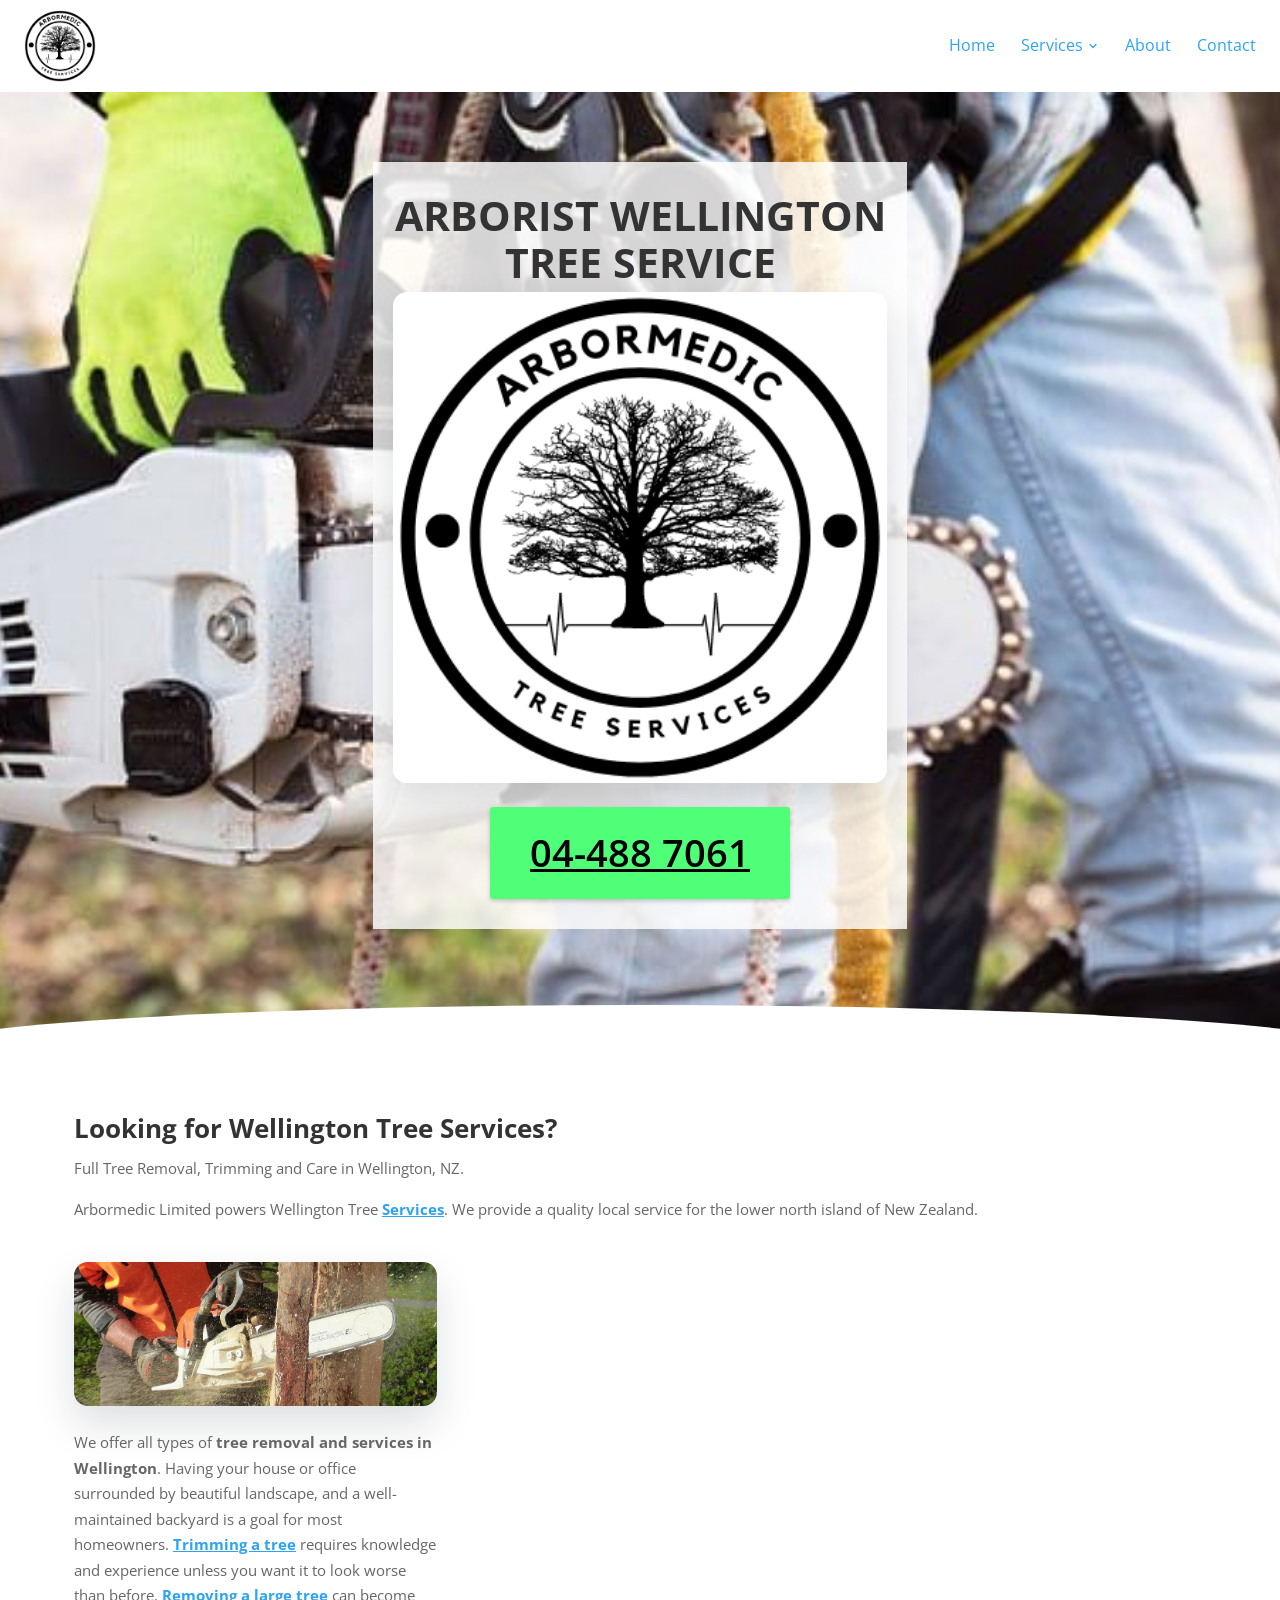
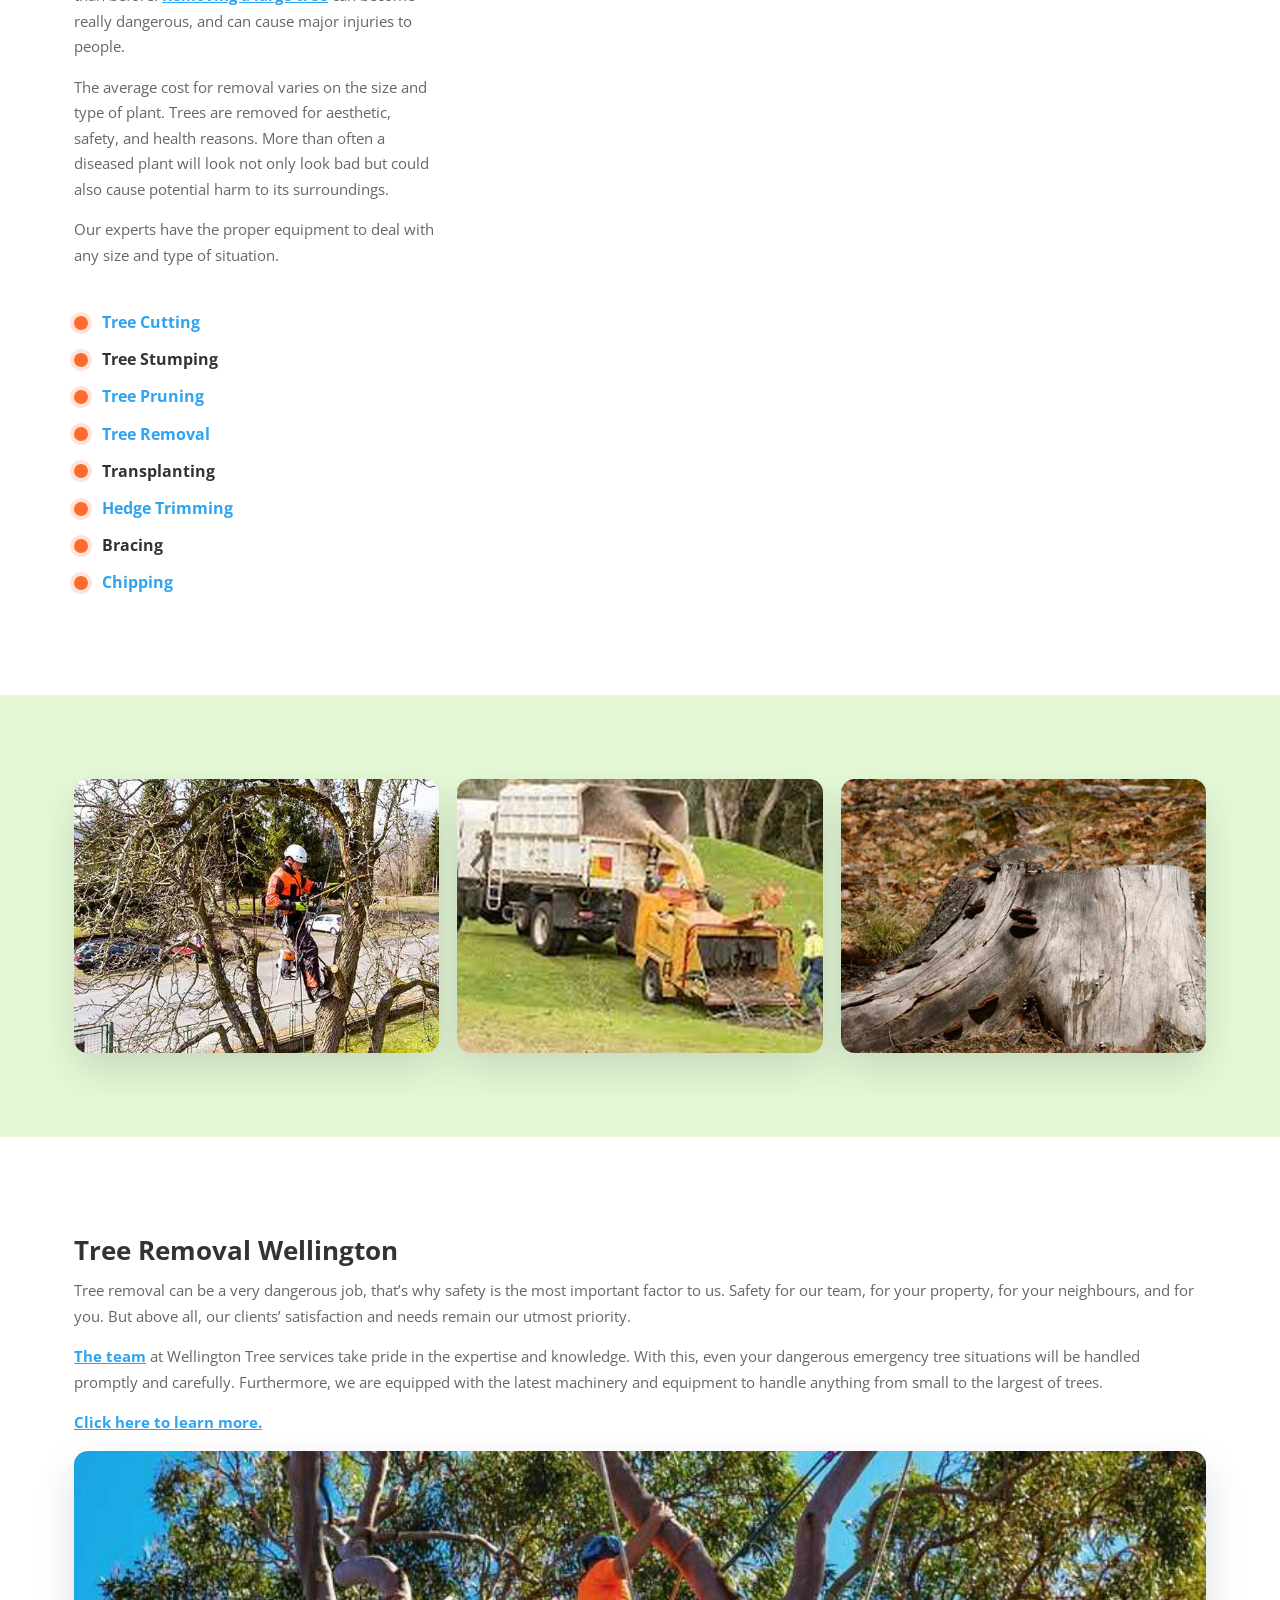
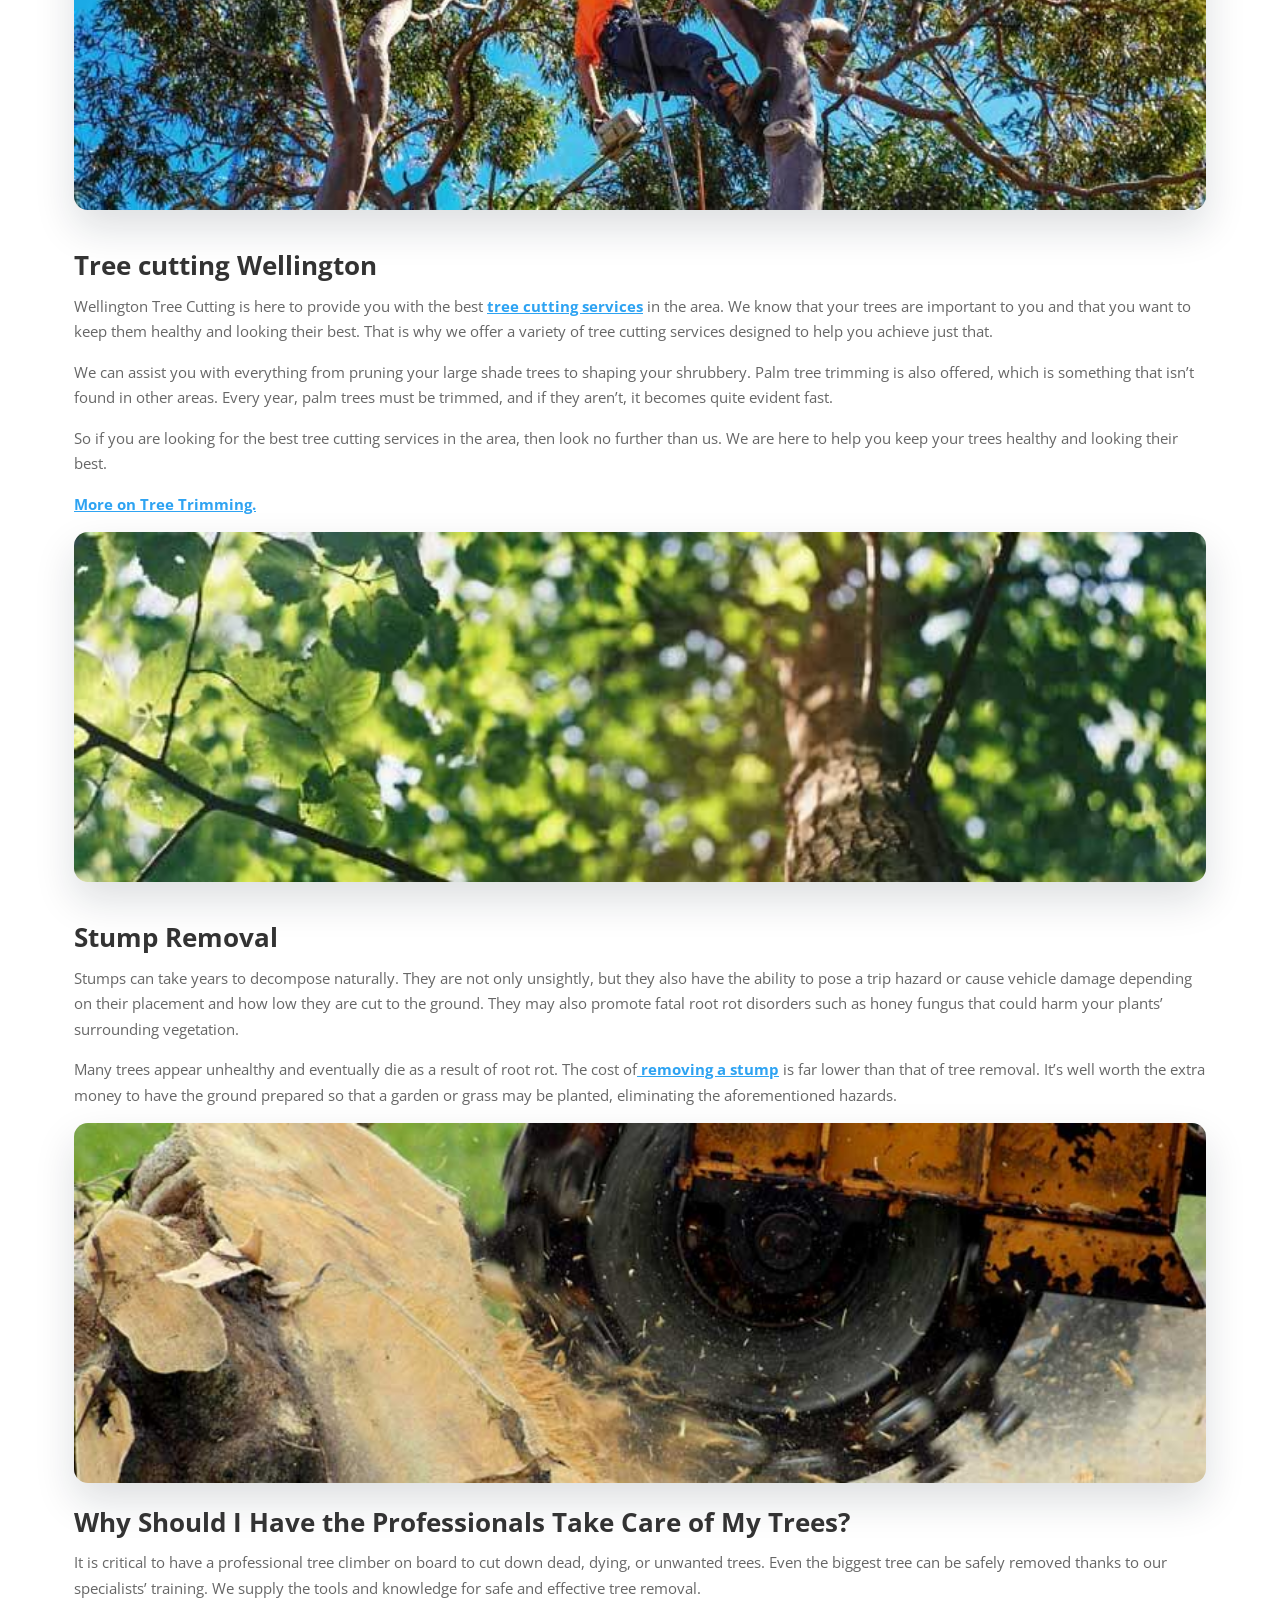
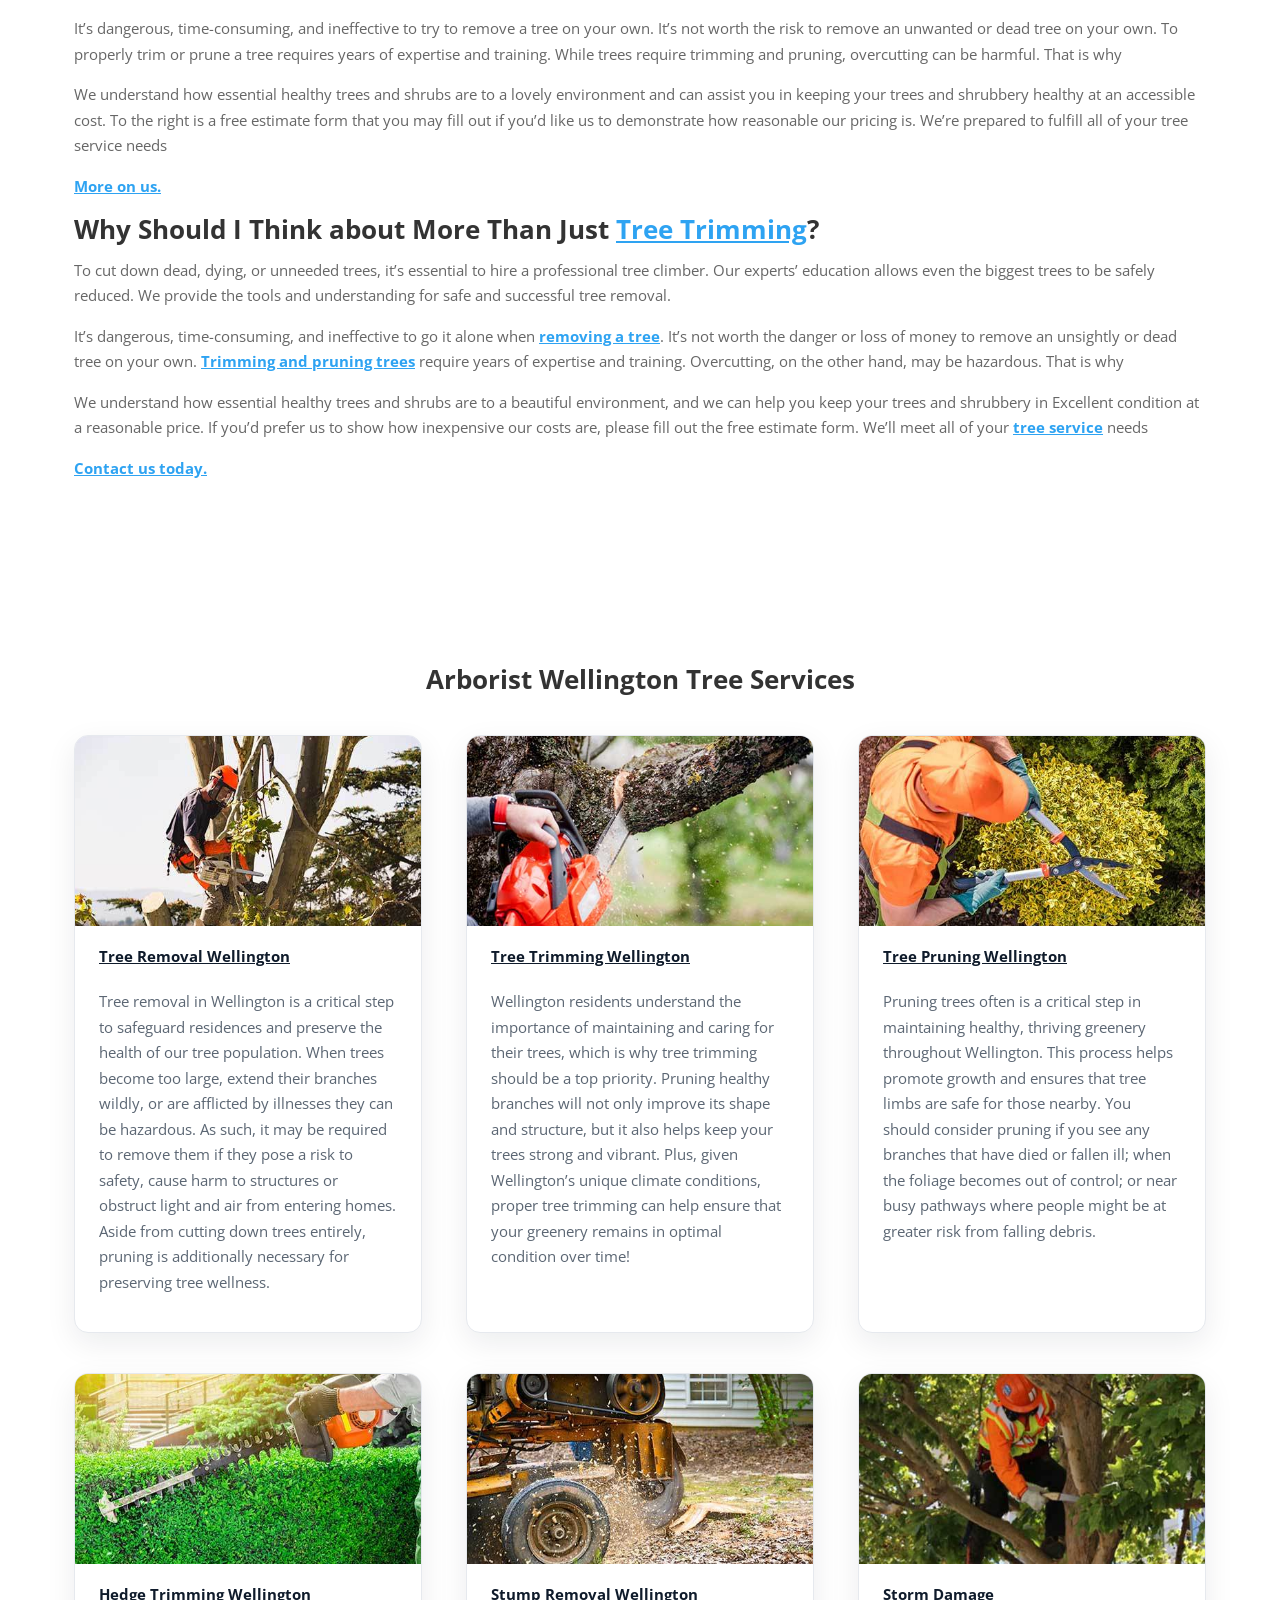
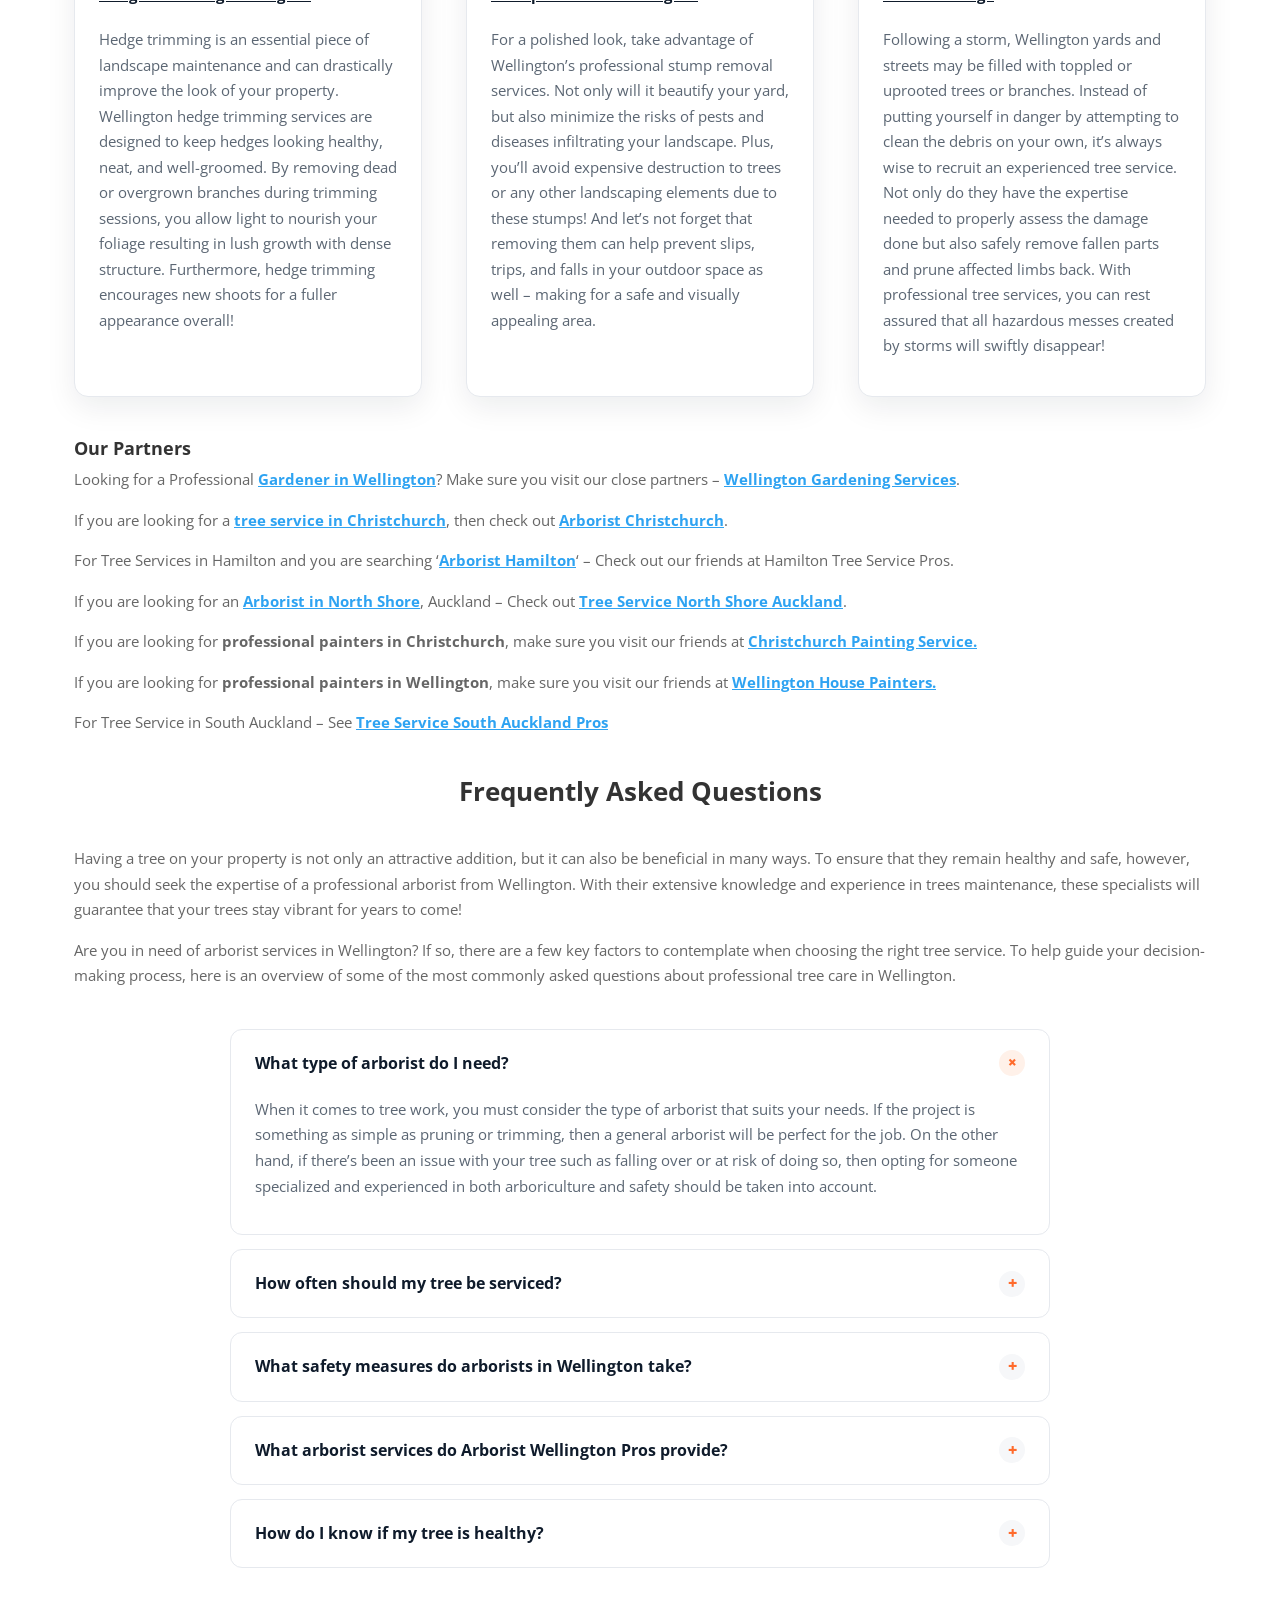
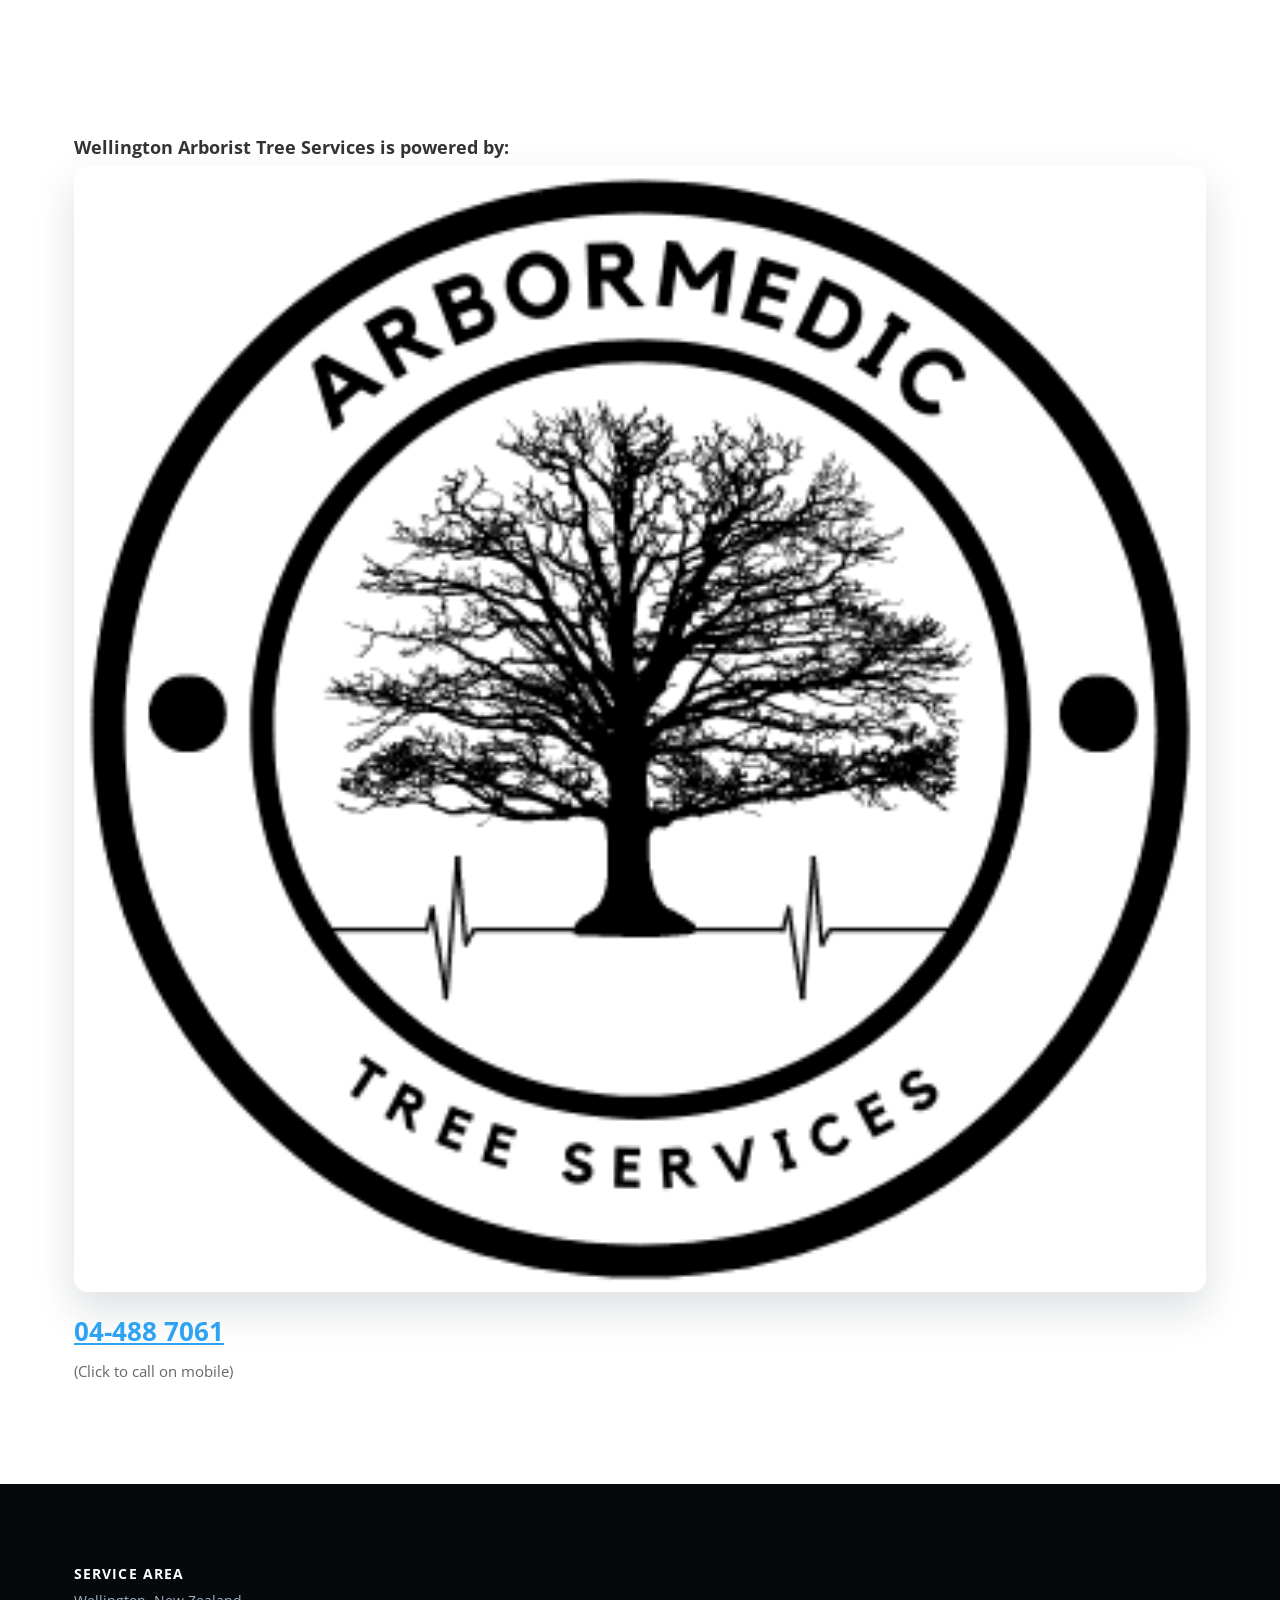
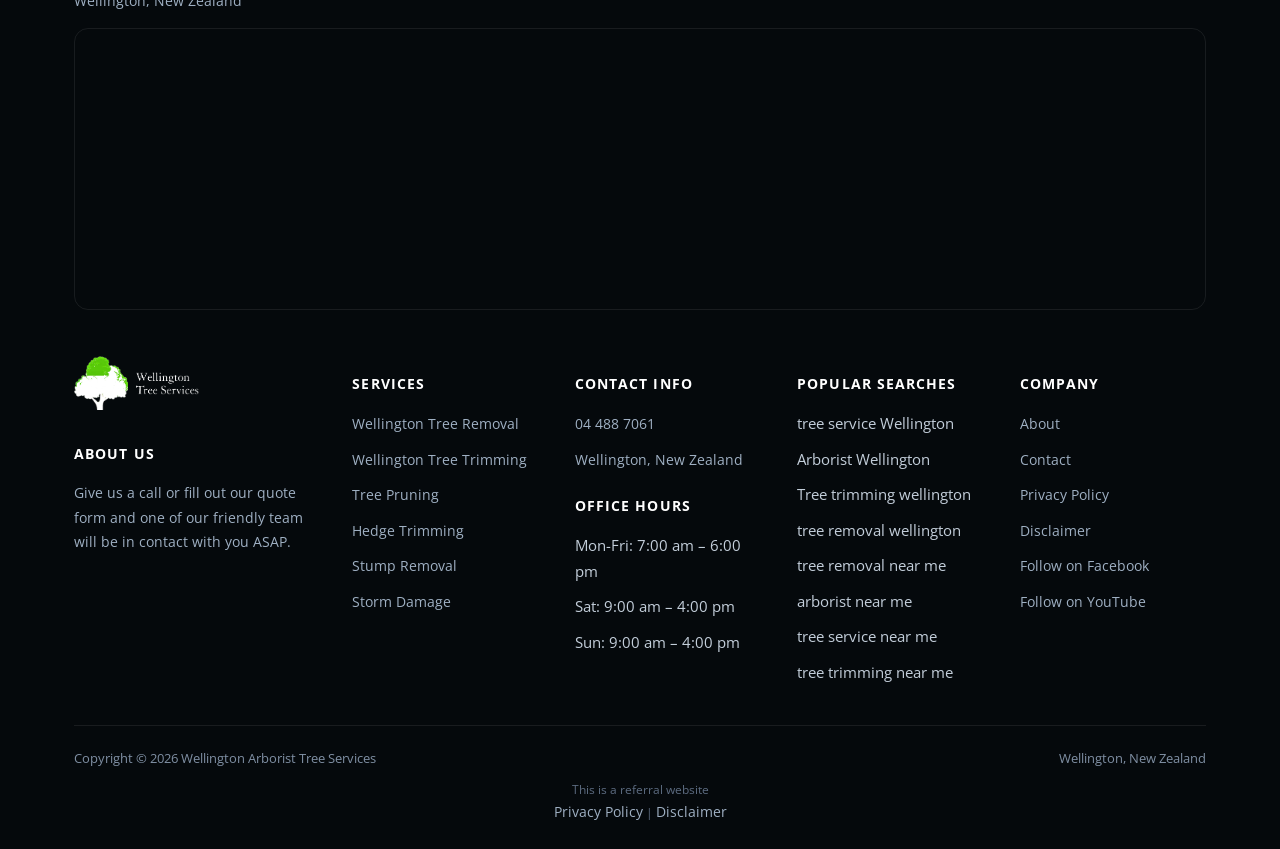
==== index.html @ 630e4a47 "Rebuild Wellington Tree Services as fast static site Co-Authored-By: Claude Sonnet 5.5 <noreply@anth" ====
<!doctype html>
<html lang="en-NZ">
<head>
<!-- Google Tag Manager -->
<script>(function(w,d,s,l,i){w[l]=w[l]||[];w[l].push({'gtm.start':new Date().getTime(),event:'gtm.js'});var f=d.getElementsByTagName(s)[0],j=d.createElement(s),dl=l!='dataLayer'?'&l='+l:'';j.async=true;j.src='https://www.googletagmanager.com/gtm.js?id='+i+dl;f.parentNode.insertBefore(j,f);})(window,document,'script','dataLayer','GTM-WJN5B37');</script>
<!-- End Google Tag Manager -->
<!-- Google tag (gtag.js) -->
<script async src="https://www.googletagmanager.com/gtag/js?id=UA-142690080-2"></script>
<script>
  window.dataLayer = window.dataLayer || [];
  function gtag(){dataLayer.push(arguments);}
  gtag('js', new Date());
  gtag('config', 'UA-142690080-2');
  gtag('config', 'AW-10906846453');
  gtag('config', 'G-DLY525TJSF');
  gtag('config', 'AW-10950376653');
</script>
<meta charset="UTF-8">
<meta name="viewport" content="width=device-width, initial-scale=1.0">
<link rel="icon" href="/favicon-32.png" sizes="32x32" type="image/png">
<link rel="icon" href="/favicon-192.png" sizes="192x192" type="image/png">
<link rel="apple-touch-icon" href="/apple-touch-icon.png">
<title>Wellington Tree services - Local Arborists in the Wellington Region</title>
<meta name="description" content="Wellington tree services are quality local Arborists that services include. Tree Cutting, Tree Removals, Hedge Trimming, Stump Removal">
<meta name="robots" content="index, follow, max-image-preview:large, max-snippet:-1, max-video-preview:-1">
<link rel="canonical" href="https://wellingtontreeservice.co.nz/">
<meta property="og:locale" content="en_US">
<meta property="og:type" content="website">
<meta property="og:title" content="Wellington Tree services - Local Arborists in the Wellington Region">
<meta property="og:description" content="Wellington tree services are quality local Arborists that services include. Tree Cutting, Tree Removals, Hedge Trimming, Stump Removal">
<meta property="og:url" content="https://wellingtontreeservice.co.nz/">
<meta property="og:site_name" content="Wellington Tree Services">
<meta name="twitter:card" content="summary_large_image">
<script type="application/ld+json">{"@context": "https://schema.org", "@graph": [{"@type": "WebPage", "@id": "https://wellingtontreeservice.co.nz/", "url": "https://wellingtontreeservice.co.nz/", "name": "Wellington Tree services - Local Arborists in the Wellington Region", "isPartOf": {"@id": "https://wellingtontreeservice.co.nz/#website"}, "about": {"@id": "https://wellingtontreeservice.co.nz/#organization"}, "datePublished": "2022-07-03T21:10:39+00:00", "dateModified": "2026-09-22T04:14:31+00:00", "description": "Wellington tree services are quality local Arborists that services include. Tree Cutting, Tree Removals, Hedge Trimming, Stump Removal", "breadcrumb": {"@id": "https://wellingtontreeservice.co.nz/#breadcrumb"}, "inLanguage": "en-US", "potentialAction": [{"@type": "ReadAction", "target": ["https://wellingtontreeservice.co.nz/"]}]}, {"@type": "BreadcrumbList", "@id": "https://wellingtontreeservice.co.nz/#breadcrumb", "itemListElement": [{"@type": "ListItem", "position": 1, "name": "Home"}]}, {"@type": "WebSite", "@id": "https://wellingtontreeservice.co.nz/#website", "url": "https://wellingtontreeservice.co.nz/", "name": "Wellington Tree Services", "description": "Arborists Wellington NZ - Expert Tree services in Wellington", "publisher": {"@id": "https://wellingtontreeservice.co.nz/#organization"}, "inLanguage": "en-US"}, {"@type": "Organization", "@id": "https://wellingtontreeservice.co.nz/#organization", "name": "Wellington Tree Service", "url": "https://wellingtontreeservice.co.nz/", "logo": {"@type": "ImageObject", "inLanguage": "en-US", "@id": "https://wellingtontreeservice.co.nz/#/schema/logo/image/", "url": "https://wellingtontreeservice.co.nz/images/Logo-long.png", "contentUrl": "https://wellingtontreeservice.co.nz/images/Logo-long.png", "width": 730, "height": 299, "caption": "Wellington Tree Service"}, "image": {"@id": "https://wellingtontreeservice.co.nz/#/schema/logo/image/"}}]}</script>
<script type="application/ld+json">{"@context": "https://schema.org", "@type": "LocalBusiness", "name": "Arborist Wellington Tree Services", "image": "https://wellingtontreeservice.co.nz/images/Logo-long.png.webp", "@id": "", "url": "https://wellingtontreeservice.co.nz/", "telephone": "04-488 7061", "address": {"@type": "PostalAddress", "streetAddress": "", "addressLocality": "Wellington", "postalCode": "", "addressCountry": "NZ"}, "openingHoursSpecification": {"@type": "OpeningHoursSpecification", "dayOfWeek": ["Monday", "Tuesday", "Wednesday", "Thursday", "Friday", "Saturday", "Sunday"], "opens": "00:00", "closes": "23:59"}}</script>
<script type="application/ld+json">{"@context": "https://schema.org", "@type": "FAQPage", "mainEntity": [{"@type": "Question", "name": "What type of arborist do I need?", "acceptedAnswer": {"@type": "Answer", "text": "When it comes to tree work, you must consider the type of arborist that suits your needs. If the project is something as simple as pruning or trimming, then a general arborist will be perfect for the job. On the other hand, if there’s been an issue with your tree such as falling over or at risk of doing so, then opting for someone specialized and experienced in both arboriculture and safety should be taken into account."}}, {"@type": "Question", "name": "How often should my tree be serviced?", "acceptedAnswer": {"@type": "Answer", "text": "The frequency of tree trimming or pruning can vary depending on the type and size of your tree. As a general rule, arborists suggest tending to trees every 2-3 years for maintenance purposes, and more often if there are signs that it is diseased or may be in danger of falling."}}, {"@type": "Question", "name": "What safety measures do arborists in Wellington take?", "acceptedAnswer": {"@type": "Answer", "text": "At Arborist Wellington Pros, the safety of our clients and arborists is always a priority. We exclusively use cutting-edge safety equipment such as harnesses and helmets when undertaking any sort of tree service to make sure that everyone stays safe during each job. Additionally, all personnel are required to rigidly abide by our strict set of safety standards for every project."}}, {"@type": "Question", "name": "What arborist services do Arborist Wellington Pros provide?", "acceptedAnswer": {"@type": "Answer", "text": "For all your arborist needs, look no further! Our experienced team of professionals can provide you with a range of services from pruning and trimming to lopping and stump removal. We also offer tree felling, arboricultural safety inspections, as well as comprehensive reports for any project. Get in touch today to discover how we can help make your property perfect!"}}, {"@type": "Question", "name": "How do I know if my tree is healthy?", "acceptedAnswer": {"@type": "Answer", "text": "To ensure that your trees remain vibrant and healthy, it is essential to inspect them regularly. To distinguish a healthy tree from an unhealthy one, look for strong even branching with full foliage and no discoloration of the leaves. If you are uncertain about their condition, set up a consultation with an arborist who can properly evaluate them."}}]}</script>
<link rel="preconnect" href="https://fonts.googleapis.com">
<link rel="preconnect" href="https://fonts.gstatic.com" crossorigin>
<link rel="preload" as="style" href="https://fonts.googleapis.com/css2?family=Open+Sans:wght@400;600;700;800&display=swap" onload="this.onload=null;this.rel='stylesheet'">
<noscript><link rel="stylesheet" href="https://fonts.googleapis.com/css2?family=Open+Sans:wght@400;600;700;800&display=swap"></noscript>
<link rel="stylesheet" href="/css/style.css">
</head>
<body class="">
<noscript><iframe src="https://www.googletagmanager.com/ns.html?id=GTM-WJN5B37" height="0" width="0" style="display:none;visibility:hidden"></iframe></noscript>
<header class="classic">
  <div class="c-head wrap">
    <a href="/" class="brand"><img src="/images/cropped-Original-size-Green-and-Beige-Pine-Clean-and-Modern-Real-Estate-Logo-1.png" alt="Wellington Tree Services" width="348" height="346"></a>
    <nav class="links"><a href="/">Home</a><div class="nav-item"><a href="/services/">Services <svg viewBox="0 0 24 24" fill="none" stroke-width="2.4" stroke-linecap="round" stroke-linejoin="round"><path d="m6 9 6 6 6-6"/></svg></a><div class="nav-dropdown"><a href="/wellington-tree-removal/">Wellington Tree Removal</a><a href="/wellington-tree-trimming/">Wellington Tree Trimming</a><a href="/tree-pruning-wellington/">Tree Pruning</a><a href="/hedge-trimming-wellington/">Hedge Trimming</a><a href="/stump-removal-wellington/">Stump Removal</a><a href="/storm-damage/">Storm Damage</a></div></div><a href="/about/">About</a><a href="/contact/">Contact</a></nav>
    <button type="button" class="hamburger-btn" id="hamburgerBtn" aria-label="Open menu" aria-expanded="false"><svg viewBox="0 0 24 24" fill="none" stroke="#fff" stroke-width="2.4" stroke-linecap="round" stroke-linejoin="round"><path d="M4 7h16M4 12h16M4 17h16"/></svg></button>
  </div>
  <div class="mobile-menu" id="mobileMenu"><a href="/">Home</a><a href="/services/">Services</a><div class="mobile-submenu"><a href="/wellington-tree-removal/">Wellington Tree Removal</a><a href="/wellington-tree-trimming/">Wellington Tree Trimming</a><a href="/tree-pruning-wellington/">Tree Pruning</a><a href="/hedge-trimming-wellington/">Hedge Trimming</a><a href="/stump-removal-wellington/">Stump Removal</a><a href="/storm-damage/">Storm Damage</a></div><a href="/about/">About</a><a href="/contact/">Contact</a><a href="tel:044887061" class="mobile-menu-phone">Call 04 488 7061</a></div>
</header>
<main>
<section class="hero-c" id="top"><div class="hero-c-box"><div class="row"><div class="text"><h1>ARBORIST WELLINGTON TREE SERVICE</h1></div><div class="figure"><img src="/images/cropped-Original-size-Green-and-Beige-Pine-Clean-and-Modern-Real-Estate-Logo-1.png" alt="wellington tree services" width="348" height="346" loading="lazy" decoding="async"></div><p class="btn-wrap"><a class="btn btn-primary" href="tel:044887061">04-488 7061</a></p></div></div></section>
<section class=""><div class="wrap"><div class="row"><div class="text">

<h2>Looking for Wellington Tree Services?</h2>
<p>Full Tree Removal, Trimming and Care in Wellington, NZ.</p>
<p>Arbormedic Limited powers Wellington Tree <a href="/services/">Services</a>. We provide a quality local service for the lower north island of New Zealand.</p>

</div></div><div class="row cols cols-2 formrow"><div class="col"><div class="figure"><img src="/images/Baner-image-2.jpg" alt="wellington tree cutting down service in nz" width="929" height="369" loading="lazy" decoding="async"></div><div class="text"><p>We offer all types of<strong> tree removal and services in Wellington</strong>. ​Having your house or office surrounded by beautiful landscape, and a well-maintained backyard is a goal for most homeowners. <a href="/wellington-tree-trimming/"><strong>Trimming a tree</strong></a> requires knowledge and experience unless you want it to look worse than before. <a href="/wellington-tree-removal/">Removing a large tree</a> can become really dangerous, and can cause major injuries to people.</p>
<p>The average cost for removal varies on the size and type of plant. Trees are removed for aesthetic, safety, and health reasons. More than often a diseased plant will look not only look bad but could also cause potential harm to its surroundings.</p>
<p>Our experts have the proper equipment to deal with any size and type of situation.<br>​</p>
<ul>
<li>
<h4><a href="/wellington-tree-trimming/"><strong>Tree Cutting</strong></a></h4>
</li>
<li>
<h4><strong>Tree Stumping</strong></h4>
</li>
<li>
<h4><a href="/wellington-tree-trimming/"><strong>Tree Pruning</strong></a></h4>
</li>
<li>
<h4><a href="/wellington-tree-removal/"><strong>Tree Removal</strong></a></h4>
</li>
<li>
<h4><strong>Transplanting</strong></h4>
</li>
<li>
<h4><a href="/wellington-tree-trimming/"><strong>Hedge Trimming</strong></a></h4>
</li>
<li>
<h4><strong>Bracing</strong></h4>
</li>
<li>
<h4><a href="/services/"><strong>Chipping</strong></a></h4>
</li>
</ul></div></div><div class="col"><div class="form-card"><iframe src="https://api.leadconnectorhq.com/widget/form/fiIN54crtWsQgcJjGh32" style="width:100%;height:100%;min-height:837px;border:none;border-radius:14px" id="inline-fiIN54crtWsQgcJjGh32" data-layout="{'id':'INLINE'}" data-trigger-type="alwaysShow" data-trigger-value="" data-activation-type="alwaysActivated" data-activation-value="" data-deactivation-type="neverDeactivate" data-deactivation-value="" data-form-name="Tree service Enquiry" data-height="837" data-layout-iframe-id="inline-fiIN54crtWsQgcJjGh32" data-form-id="fiIN54crtWsQgcJjGh32" data-cookie-consent="true" data-cookie-consent-provider="auto" title="Tree service Enquiry"></iframe></div></div></div></div></section>
<section class="sec-cream"><div class="wrap"><div class="row gallery-grid"><div class="figure"><img src="/images/tree-2.jpg" alt="wellington tree services nz home page image man holding chainsaw" width="692" height="384" loading="lazy" decoding="async"></div><div class="figure"><img src="/images/tree-4.jpg" alt="wellington tree services home page - services tree cutting wellington" width="692" height="384" loading="lazy" decoding="async"></div><div class="figure"><img src="/images/tree-5.jpg" alt="wellington tree services home page - stump grinding and tree felling" width="692" height="384" loading="lazy" decoding="async"></div></div></div></section>
<section class=""><div class="wrap"><div class="row"><div class="text"><h2></h2>
<h2>Tree Removal Wellington</h2>
<p>Tree removal can be a very dangerous job, that’s why safety is the most important factor to us. Safety for our team, for your property, for your neighbours, and for you. But above all, our clients’ satisfaction and needs remain our utmost priority.</p>
<p><a href="/about/">The team</a> at Wellington Tree services take pride in the expertise and knowledge. With this, even your dangerous emergency tree situations will be handled promptly and carefully. Furthermore, we are equipped with the latest machinery and equipment to handle anything from small to the largest of trees.</p>
<p><a href="/wellington-tree-removal/">Click here to learn more.</a></p>
</div><div class="figure"><img src="/images/tree-strip2.jpg" alt="arborist up tree in wellington trimming and pruning" width="800" height="254" loading="lazy" decoding="async"></div></div><div class="row"><div class="text"><h2>Tree cutting Wellington</h2>
<p>Wellington Tree Cutting is here to provide you with the best <a href="/services/">tree cutting services</a> in the area. We know that your trees are important to you and that you want to keep them healthy and looking their best. That is why we offer a variety of tree cutting services designed to help you achieve just that.</p>
<p>We can assist you with everything from pruning your large shade trees to shaping your shrubbery. Palm tree trimming is also offered, which is something that isn’t found in other areas. Every year, palm trees must be trimmed, and if they aren’t, it becomes quite evident fast.</p>
<p>So if you are looking for the best tree cutting services in the area, then look no further than us. We are here to help you keep your trees healthy and looking their best.</p>
<p><a href="/wellington-tree-trimming/">More on Tree Trimming.</a></p>
</div><div class="figure"><img src="/images/Baner-image-3.jpg" alt="nice tree that&#x27;s been felled by our professional arborists" width="650" height="201" loading="lazy" decoding="async"></div></div><div class="row"><div class="text"><h2>Stump Removal</h2>
<p>Stumps can take years to decompose naturally. They are not only unsightly, but they also have the ability to pose a trip hazard or cause vehicle damage depending on their placement and how low they are cut to the ground. They may also promote fatal root rot disorders such as honey fungus that could harm your plants’ surrounding vegetation.</p>
<p>Many trees appear unhealthy and eventually die as a result of root rot. The cost of<a href="/services/"> removing a stump</a> is far lower than that of tree removal. It’s well worth the extra money to have the ground prepared so that a garden or grass may be planted, eliminating the aforementioned hazards.</p></div><div class="figure"><img src="/images/tree-strip1.jpg" alt="stump grinding wellington new zealand" width="800" height="254" loading="lazy" decoding="async"></div><div class="text"><h2></h2>
<h2>Why Should I Have the Professionals Take Care of My Trees?</h2>
<p>It is critical to have a professional tree climber on board to cut down dead, dying, or unwanted trees. Even the biggest tree can be safely removed thanks to our specialists’ training. We supply the tools and knowledge for safe and effective tree removal.</p>
<p>It’s dangerous, time-consuming, and ineffective to try to remove a tree on your own. It’s not worth the risk to remove an unwanted or dead tree on your own. To properly trim or prune a tree requires years of expertise and training. While trees require trimming and pruning, overcutting can be harmful. That is why</p>
<p>We understand how essential healthy trees and shrubs are to a lovely environment and can assist you in keeping your trees and shrubbery healthy at an accessible cost. To the right is a free estimate form that you may fill out if you’d like us to demonstrate how reasonable our pricing is. We’re prepared to fulfill all of your tree service needs</p>
<p><a href="/about/">More on us.</a></p>
</div><div class="text"><h2>Why Should I Think about More Than Just <a href="/wellington-tree-trimming/">Tree Trimming</a>?</h2>
<p>To cut down dead, dying, or unneeded trees, it’s essential to hire a professional tree climber. Our experts’ education allows even the biggest trees to be safely reduced. We provide the tools and understanding for safe and successful tree removal.</p>
<p>It’s dangerous, time-consuming, and ineffective to go it alone when <a href="/wellington-tree-removal/"><strong>removing a tree</strong></a>. It’s not worth the danger or loss of money to remove an unsightly or dead tree on your own. <a href="/services/">Trimming and pruning trees</a> require years of expertise and training. Overcutting, on the other hand, may be hazardous. That is why</p>
<p>We understand how essential healthy trees and shrubs are to a beautiful environment, and we can help you keep your trees and shrubbery in Excellent condition at a reasonable price. If you’d prefer us to show how inexpensive our costs are, please fill out the free estimate form. We’ll meet all of your <a href="/services/">tree service</a> needs</p>
<p><a href="/contact/">Contact us today.</a></p></div></div></div></section>
<section class=""><div class="wrap"><div class="row"><div class="text"><h2>Arborist Wellington Tree Services</h2></div></div><div class="row cols cols-3"><div class="col"><div class="blurb"><div class="figure"><img src="/images/Tree-Removal-Christchurch.jpg" alt="Tree removal Wellington" width="502" height="285" loading="lazy" decoding="async"></div><h4><a href="/wellington-tree-removal/">Tree Removal Wellington</a></h4><p>Tree removal in Wellington is a critical step to safeguard residences and preserve the health of our tree population. When trees become too large, extend their branches wildly, or are afflicted by illnesses they can be hazardous. As such, it may be required to remove them if they pose a risk to safety, cause harm to structures or obstruct light and air from entering homes. Aside from cutting down trees entirely, pruning is additionally necessary for preserving tree wellness.</p></div></div><div class="col"><div class="blurb"><div class="figure"><img src="/images/tree-trimming-christchurch-christchuch-trees.jpg" alt="tree trimming Wellington image of man chainsaw" width="502" height="285" loading="lazy" decoding="async"></div><h4><a href="/wellington-tree-trimming/">Tree Trimming Wellington</a></h4><p>Wellington residents understand the importance of maintaining and caring for their trees, which is why tree trimming should be a top priority. Pruning healthy branches will not only improve its shape and structure, but it also helps keep your trees strong and vibrant. Plus, given Wellington’s unique climate conditions, proper tree trimming can help ensure that your greenery remains in optimal condition over time!</p></div></div><div class="col"><div class="blurb"><div class="figure"><img src="/images/Tree-Pruning-christchurch.jpg" alt="Tree Pruning Wellington" width="502" height="285" loading="lazy" decoding="async"></div><h4><a href="/tree-pruning-wellington/">Tree Pruning Wellington</a></h4><p>Pruning trees often is a critical step in maintaining healthy, thriving greenery throughout Wellington. This process helps promote growth and ensures that tree limbs are safe for those nearby. You should consider pruning if you see any branches that have died or fallen ill; when the foliage becomes out of control; or near busy pathways where people might be at greater risk from falling debris.</p></div></div></div><div class="row cols cols-3"><div class="col"><div class="blurb"><div class="figure"><img src="/images/Hedge-Trimming-Christchurch.jpg" alt="hedge trimming Wellington - professional hedge trimming" width="502" height="285" loading="lazy" decoding="async"></div><h4><a href="/hedge-trimming-wellington/">Hedge Trimming Wellington</a></h4><p>Hedge trimming is an essential piece of landscape maintenance and can drastically improve the look of your property. Wellington hedge trimming services are designed to keep hedges looking healthy, neat, and well-groomed. By removing dead or overgrown branches during trimming sessions, you allow light to nourish your foliage resulting in lush growth with dense structure. Furthermore, hedge trimming encourages new shoots for a fuller appearance overall!</p></div></div><div class="col"><div class="blurb"><div class="figure"><img src="/images/Stump-removal-christchurch.jpg" alt="stump removal Wellington" width="502" height="285" loading="lazy" decoding="async"></div><h4><a href="/stump-removal-wellington/">Stump Removal Wellington</a></h4><p>For a polished look, take advantage of Wellington’s professional stump removal services. Not only will it beautify your yard, but also minimize the risks of pests and diseases infiltrating your landscape. Plus, you’ll avoid expensive destruction to trees or any other landscaping elements due to these stumps! And let’s not forget that removing them can help prevent slips, trips, and falls in your outdoor space as well – making for a safe and visually appealing area.</p></div></div><div class="col"><div class="blurb"><div class="figure"><img src="/images/storm-damage-recovery-christchurch.jpg" alt="storm damage recovery Wellington" width="502" height="285" loading="lazy" decoding="async"></div><h4><a href="/storm-damage/">Storm Damage</a></h4><p>Following a storm, Wellington yards and streets may be filled with toppled or uprooted trees or branches. Instead of putting yourself in danger by attempting to clean the debris on your own, it’s always wise to recruit an experienced tree service. Not only do they have the expertise needed to properly assess the damage done but also safely remove fallen parts and prune affected limbs back. With professional tree services, you can rest assured that all hazardous messes created by storms will swiftly disappear!</p></div></div></div><div class="row"><div class="text"><h3><strong>Our Partners</strong></h3>

<p>Looking for a Professional <a href="https://gardeningserviceswellington.co.nz/" target="_blank" rel="noopener">Gardener in Wellington</a>? Make sure you visit our close partners – <a href="https://gardeningserviceswellington.co.nz/" target="_blank" rel="noopener">Wellington Gardening Services</a>.</p>
<p>If you are looking for a <a href="https://goo.gl/maps/SrwDNoRBwHkmpDjm6" target="_blank" rel="noopener">tree service in Christchurch</a>, then check out <a href="https://arboristchristchurch.co.nz/" target="_blank" rel="noopener">Arborist Christchurch</a>.</p>
<p>For Tree Services in Hamilton and you are searching ‘<a href="https://hamiltontreeservice.co.nz/" target="_blank" rel="noopener">Arborist Hamilton</a>‘ – Check out our friends at Hamilton Tree Service Pros.</p>
<p>If you are looking for an <a href="https://goo.gl/maps/njYDYpR8942BsvrH6" target="_blank" rel="noopener">Arborist in North Shore</a>, Auckland – Check out <a href="https://treeservicenorthshore.co.nz/" target="_blank" rel="noopener">Tree Service North Shore Auckland</a>.</p>
<p>If you are looking for <strong>professional painters in Christchurch</strong>, make sure you visit our friends at <a href="https://painterchristchurch.co.nz/" target="_blank" rel="noopener">Christchurch Painting Service.</a></p>
<p>If you are looking for <strong>professional painters in Wellington</strong>, make sure you visit our friends at <a href="https://housepainterswellingtonpro.co.nz/" target="_blank" rel="noopener">Wellington House Painters.</a></p>
<p>For Tree Service in South Auckland – See <a href="https://southaucklandtreeservice.co.nz/" target="_blank" rel="noopener">Tree Service South Auckland Pros</a></p></div></div><div class="row"><div class="text"><h2>Frequently Asked Questions</h2></div></div><div class="row"><div class="text"><p>Having a tree on your property is not only an attractive addition, but it can also be beneficial in many ways. To ensure that they remain healthy and safe, however, you should seek the expertise of a professional arborist from Wellington. With their extensive knowledge and experience in trees maintenance, these specialists will guarantee that your trees stay vibrant for years to come!</p>
<p>Are you in need of arborist services in Wellington? If so, there are a few key factors to contemplate when choosing the right tree service. To help guide your decision-making process, here is an overview of some of the most commonly asked questions about professional tree care in Wellington.</p></div></div><div class="row"><div class="faq-wrap"><details class="faq-item" open><summary>What type of arborist do I need?<span class="faq-icon">+</span></summary><div class="faq-answer"><p>When it comes to tree work, you must consider the type of arborist that suits your needs. If the project is something as simple as pruning or trimming, then a general arborist will be perfect for the job. On the other hand, if there’s been an issue with your tree such as falling over or at risk of doing so, then opting for someone specialized and experienced in both arboriculture and safety should be taken into account.</p></div></details><details class="faq-item" ><summary>How often should my tree be serviced?<span class="faq-icon">+</span></summary><div class="faq-answer"><p>The frequency of tree trimming or pruning can vary depending on the type and size of your tree. As a general rule, arborists suggest tending to trees every 2-3 years for maintenance purposes, and more often if there are signs that it is diseased or may be in danger of falling.</p></div></details><details class="faq-item" ><summary>What safety measures do arborists in Wellington take?<span class="faq-icon">+</span></summary><div class="faq-answer"><p>At Arborist Wellington Pros, the safety of our clients and arborists is always a priority. We exclusively use cutting-edge safety equipment such as harnesses and helmets when undertaking any sort of tree service to make sure that everyone stays safe during each job. Additionally, all personnel are required to rigidly abide by our strict set of safety standards for every project.</p></div></details><details class="faq-item" ><summary>What arborist services do Arborist Wellington Pros provide?<span class="faq-icon">+</span></summary><div class="faq-answer"><p>For all your arborist needs, look no further! Our experienced team of professionals can provide you with a range of services from pruning and trimming to lopping and stump removal. We also offer tree felling, arboricultural safety inspections, as well as comprehensive reports for any project. Get in touch today to discover how we can help make your property perfect!</p></div></details><details class="faq-item" ><summary>How do I know if my tree is healthy?<span class="faq-icon">+</span></summary><div class="faq-answer"><p>To ensure that your trees remain vibrant and healthy, it is essential to inspect them regularly. To distinguish a healthy tree from an unhealthy one, look for strong even branching with full foliage and no discoloration of the leaves. If you are uncertain about their condition, set up a consultation with an arborist who can properly evaluate them.</p></div></details></div></div></div></section>
<section class=""><div class="wrap"><div class="row"><div class="text"><h3>Wellington Arborist Tree Services is powered by:</h3></div><div class="figure"><img src="/images/cropped-Original-size-Green-and-Beige-Pine-Clean-and-Modern-Real-Estate-Logo-1.png" alt="wellington tree services" width="348" height="346" loading="lazy" decoding="async"></div><div class="text"><h2><a href="tel:044887061">04-488 7061</a></h2>
<p>(Click to call on mobile)</p></div></div></div></section>
</main>
<footer>
  <div class="wrap">
    <div class="footer-map-head"><h4>Service Area</h4><p>Wellington, New Zealand</p></div><div class="footer-map"><iframe src="https://www.google.com/maps/embed?pb=!1m14!1m8!1m3!1d191972.37245766423!2d174.7542577!3d-41.2529602!3m2!1i1024!2i768!4f13.1!3m3!1m2!1s0x67533d24b15ca91%3A0x15616c3f3a640dbc!2sWellington%20Arborist%20Tree%20Services!5e0!3m2!1sen!2snz!4v1679174666275!5m2!1sen!2snz" width="600" height="280" style="border:0" allowfullscreen loading="lazy" referrerpolicy="no-referrer-when-downgrade" title="Wellington Arborist Tree Services service area map"></iframe></div>
    <div class="footer-grid five"><div class="footer-brand"><a href="/" class="brand"><img src="/images/Logo-long-footer.png" alt="Wellington Tree Services" width="348" height="346" loading="lazy"></a><h4>About us</h4><p>Give us a call or fill out our quote form and one of our friendly team will be in contact with you ASAP.</p></div><div><h4>Services</h4><ul><li><a href="/wellington-tree-removal/">Wellington Tree Removal</a></li><li><a href="/wellington-tree-trimming/">Wellington Tree Trimming</a></li><li><a href="/tree-pruning-wellington/">Tree Pruning</a></li><li><a href="/hedge-trimming-wellington/">Hedge Trimming</a></li><li><a href="/stump-removal-wellington/">Stump Removal</a></li><li><a href="/storm-damage/">Storm Damage</a></li></ul></div><div><h4>Contact Info</h4><ul><li><a href="tel:044887061">04 488 7061</a></li><li><a href="https://www.google.com/maps/search/Wellington,+New+Zealand" target="_blank" rel="noopener">Wellington, New Zealand</a></li></ul><h4 style="margin-top:22px;">Office Hours</h4><ul><li>Mon-Fri: 7:00 am &ndash; 6:00 pm</li><li>Sat: 9:00 am &ndash; 4:00 pm</li><li>Sun: 9:00 am &ndash; 4:00 pm</li></ul></div><div><h4>Popular Searches</h4><ul><li>tree service Wellington</li><li>Arborist Wellington</li><li>Tree trimming wellington</li><li>tree removal wellington</li><li>tree removal near me</li><li>arborist near me</li><li>tree service near me</li><li>tree trimming near me</li></ul></div><div><h4>Company</h4><ul><li><a href="/about/">About</a></li><li><a href="/contact/">Contact</a></li><li><a href="/privacy-policy/">Privacy Policy</a></li><li><a href="/disclaimer/">Disclaimer</a></li><li><a href="https://www.facebook.com/Wellington-Tree-Services-Arborist-Wellington-102136809300092" target="_blank" rel="noopener">Follow on Facebook</a></li><li><a href="https://www.youtube.com/channel/UCHAXTYDVSwWI4_lKq8aKHeg" target="_blank" rel="noopener">Follow on YouTube</a></li></ul></div></div>
    <div class="footer-bottom"><span>Copyright &copy; 2026 Wellington Arborist Tree Services</span><span>Wellington, New Zealand</span></div>
    <div class="footer-disclosure">This is a referral website<br><a href="/privacy-policy/">Privacy Policy</a> | <a href="/disclaimer/">Disclaimer</a></div>
  </div>
</footer>
<script>
(function(){var b=document.getElementById('hamburgerBtn'),m=document.getElementById('mobileMenu');if(!b||!m)return;b.addEventListener('click',function(){var o=m.classList.toggle('open');b.setAttribute('aria-expanded',o?'true':'false');});})();
</script>
<script src="https://link.msgsndr.com/js/form_embed.js" defer></script>
</body>
</html>
---- css/style.css ----
:root{
    --navy:#0f1b2b;
    --navy-2:#16283f;
    --orange:#ff6b2c;
    --orange-2:#ff8a4c;
    --paper:#f6f7f9;
    --ink:#141c26;
    --muted:#5b6673;
    --line:#e6e9ee;
    --white:#ffffff;
    --radius:14px;
    --shadow:0 10px 30px rgba(15,27,43,0.08);
    --maxw:1180px;
  }
  *{box-sizing:border-box;}
  html{scroll-behavior:smooth;}
  body{
    margin:0;
    font-family:'Inter',-apple-system,BlinkMacSystemFont,'Segoe UI',sans-serif;
    color:var(--ink);
    background:var(--white);
    line-height:1.6;
  }
  img{max-width:100%;display:block;}
  a{color:inherit;}
  .wrap{max-width:var(--maxw);margin:0 auto;padding:0 24px;}
  h1,h2,h3{font-weight:800;line-height:1.15;margin:0 0 .5em;}
  h2{font-size:clamp(1.7rem,3vw,2.4rem);}
  h3{font-size:1.15rem;}
  p{color:var(--muted);margin:0 0 1em;}
  .eyebrow{
    display:inline-flex;align-items:center;gap:8px;
    text-transform:uppercase;letter-spacing:.08em;font-size:.75rem;font-weight:700;
    color:var(--orange);margin-bottom:12px;
  }
  .eyebrow::before{content:"";width:22px;height:2px;background:var(--orange);display:inline-block;}
  .btn{
    display:inline-flex;align-items:center;justify-content:center;gap:8px;
    padding:15px 28px;border-radius:999px;font-weight:700;font-size:.95rem;
    text-decoration:none;cursor:pointer;border:2px solid transparent;transition:transform .15s ease, box-shadow .15s ease, background .15s ease;
  }
  .btn:hover{transform:translateY(-2px);}
  .btn-primary{background:var(--orange);color:var(--white);box-shadow:0 8px 20px rgba(255,107,44,.35);}
  .btn-primary:hover{background:var(--orange-2);}
  .btn-outline{background:transparent;border-color:rgba(255,255,255,.35);color:var(--white);}
  .btn-outline:hover{border-color:var(--white);}
  .btn-dark{background:var(--navy);color:var(--white);}

  /* Header */
  header{
    position:sticky;top:0;z-index:50;background:rgba(15,27,43,.96);backdrop-filter:blur(6px);
    border-bottom:1px solid rgba(255,255,255,.06);
  }
  .nav{display:flex;align-items:center;justify-content:space-between;padding:16px 24px;}
  .brand{display:flex;align-items:center;gap:10px;color:var(--white);text-decoration:none;font-weight:800;font-size:1.05rem;letter-spacing:.01em;}
  .brand-mark{
    width:34px;height:32px;display:flex;align-items:center;flex-shrink:0;
  }
  .brand-mark svg{width:34px;height:32px;}
  .brand small{display:block;font-size:.65rem;font-weight:600;color:#9fb0c3;letter-spacing:.12em;text-transform:uppercase;}
  nav.links{display:flex;align-items:center;gap:32px;}
  nav.links a{color:#cfd8e3;text-decoration:none;font-weight:600;font-size:.92rem;}
  nav.links a:hover{color:var(--white);}
  .nav-item{position:relative;display:flex;align-items:center;padding:24px 0;margin:-24px 0;}
  .nav-item > a{display:flex;align-items:center;gap:5px;}
  .nav-item > a svg{width:13px;height:13px;stroke:currentColor;transition:transform .18s ease;}
  .nav-item:hover > a svg{transform:rotate(180deg);}
  .nav-dropdown{
    position:absolute;top:100%;left:0;margin-top:2px;
    background:var(--navy-2);border:1px solid rgba(255,255,255,.1);border-radius:12px;
    padding:8px;min-width:220px;box-shadow:0 22px 44px rgba(0,0,0,.4);
    opacity:0;visibility:hidden;transform:translateY(-6px);transition:opacity .18s ease, transform .18s ease, visibility .18s ease;
    z-index:60;
  }
  .nav-item:hover .nav-dropdown{opacity:1;visibility:visible;transform:translateY(0);}
  .nav-dropdown a{display:block;padding:10px 12px;border-radius:8px;color:#cfd8e3;font-weight:600;font-size:.88rem;}
  .nav-dropdown a:hover{background:rgba(255,255,255,.07);color:var(--white);}
  .nav-cta{display:flex;align-items:center;gap:14px;}
  .phone-pill{
    display:flex;align-items:center;gap:8px;color:var(--white);text-decoration:none;font-weight:700;font-size:.92rem;
  }
  .phone-pill svg{width:16px;height:16px;stroke:var(--orange);}
  .menu-toggle{display:none;background:none;border:none;color:var(--white);font-size:1.6rem;cursor:pointer;}
  .hamburger-btn{
    display:none;width:42px;height:42px;border-radius:10px;background:var(--orange);border:none;
    align-items:center;justify-content:center;cursor:pointer;flex-shrink:0;box-shadow:0 8px 20px rgba(255,107,44,.35);
  }
  .hamburger-btn svg{width:20px;height:20px;}

  /* Mobile menu panel */
  .mobile-menu{
    display:none;flex-direction:column;gap:2px;background:var(--navy-2);
    border-top:1px solid rgba(255,255,255,.08);padding:10px 20px 22px;
  }
  .mobile-menu.open{display:flex;}
  .mobile-menu a{
    color:#cfd8e3;text-decoration:none;font-weight:600;font-size:.98rem;padding:13px 4px;
    border-bottom:1px solid rgba(255,255,255,.06);
  }
  .mobile-submenu{display:flex;flex-direction:column;padding-left:14px;}
  .mobile-submenu a{font-size:.9rem;font-weight:500;color:#9fb0c3;padding:10px 4px;}
  .mobile-menu-phone{color:var(--orange) !important;font-weight:700 !important;}
  .mobile-menu .btn-primary{justify-content:center;margin-top:14px;border-bottom:none;}

  /* Hero */
  .hero{
    background:radial-gradient(1200px 500px at 15% -10%, rgba(255,107,44,.22), transparent 60%),
               linear-gradient(100deg, rgba(15,27,43,.97) 0%, rgba(15,27,43,.93) 38%, rgba(15,27,43,.62) 100%),
               url('/images/tree-1-1.jpg');
    background-size:cover;background-position:center 65%;
    color:var(--white);position:relative;overflow:hidden;
  }
  .hero::after{
    content:"";position:absolute;right:-120px;top:-80px;width:520px;height:520px;
    background:radial-gradient(circle,rgba(255,107,44,.2),transparent 70%);
  }
  .hero-inner{
    position:relative;z-index:2;padding:88px 24px 76px;max-width:1320px;margin:0 auto;
    display:grid;grid-template-columns:.95fr 1.25fr;gap:40px;align-items:center;
  }
  .hero h1{font-size:clamp(2.1rem,4.4vw,3.2rem);margin-bottom:.4em;}
  .hero h1 span{color:var(--orange);}
  .hero-topbar{
    position:relative;z-index:3;background:linear-gradient(135deg,var(--orange),var(--orange-2));
    padding:16px 24px;text-align:center;box-shadow:0 4px 18px rgba(0,0,0,.18);
  }
  .hero-topbar strong{
    display:inline-block;color:var(--navy);font-weight:900;letter-spacing:.02em;
    font-size:clamp(1.3rem,3.4vw,2rem);text-transform:uppercase;
    text-shadow:0 0 14px rgba(255,255,255,.85), 0 0 28px rgba(255,255,255,.5), 0 2px 0 rgba(255,255,255,.4);
  }
  .hero p.lead{color:#c3ceda;font-size:1.08rem;max-width:52ch;margin-bottom:1.8em;}
  .hero-actions{display:flex;flex-wrap:wrap;gap:14px;margin-bottom:2.4em;}
  .hero-stats{display:flex;gap:28px;flex-wrap:wrap;}
  .hero-stats div{min-width:110px;}
  .hero-stats strong{display:block;font-size:1.6rem;color:var(--white);}
  .hero-stats span{font-size:.8rem;color:#9fb0c3;text-transform:uppercase;letter-spacing:.06em;}

  .hero-card{
    background:rgba(255,255,255,.06);border:1px solid rgba(255,255,255,.12);border-radius:var(--radius);
    padding:28px;backdrop-filter:blur(4px);
  }
  .hero-card h3{color:var(--white);margin-bottom:14px;font-size:1.05rem;}
  .hero-card ul{list-style:none;margin:0;padding:0;display:grid;gap:12px;}
  .hero-card li{display:flex;gap:10px;align-items:flex-start;color:#dbe3ec;font-size:.92rem;}
  .hero-card li svg{width:18px;height:18px;stroke:var(--orange);flex-shrink:0;margin-top:2px;}

  /* Hero form (right column) */
  .hero-form{
    padding:0;
  }
  .hero-form-head{padding:0 4px 32px;}
  .response-time{
    color:var(--white);font-size:2rem;font-weight:800;margin:0;line-height:1.3;
  }
  .response-time .highlight{
    position:relative;color:var(--white);display:inline-block;padding-bottom:6px;
  }
  .response-time .highlight::after{
    content:"";position:absolute;left:-4px;right:-4px;bottom:-6px;height:14px;
    background:linear-gradient(90deg,var(--orange),var(--orange-2));
    border-radius:8px;z-index:1;transform:skewX(-10deg) rotate(-1deg);
    box-shadow:0 4px 10px rgba(255,107,44,.35);
  }
  .hero-form iframe{border-radius:10px;display:block;}

  /* Checklist strip */
  .checklist-strip{background:var(--navy-2);border-top:1px solid rgba(255,255,255,.08);}
  .checklist-strip .wrap{
    display:flex;flex-wrap:wrap;gap:14px 32px;padding:22px 24px;justify-content:center;
  }
  .checklist-strip .check-item{display:flex;align-items:center;gap:10px;color:#dbe3ec;font-size:.9rem;font-weight:600;}
  .checklist-strip .check-item svg{width:18px;height:18px;stroke:var(--orange);flex-shrink:0;}

  /* Trust bar */
  .sub-headline{background:var(--navy);padding:22px 0;}
  .sub-headline h2{
    margin:0;text-align:center;color:var(--white);font-size:clamp(1.05rem,2.4vw,1.4rem);font-weight:700;
  }

  .trustbar{background:var(--white);border-bottom:1px solid var(--line);}
  .trustbar .wrap{
    display:grid;grid-template-columns:repeat(4,1fr);gap:24px;padding:26px 24px;
  }
  .trust-item{display:flex;align-items:center;gap:12px;}
  .trust-item svg{width:26px;height:26px;stroke:var(--orange);flex-shrink:0;}
  .trust-item span{font-weight:700;font-size:.88rem;color:var(--navy);}

  /* Section spacing */
  section{padding:84px 0;}
  .section-head{max-width:640px;margin-bottom:48px;}
  .bg-paper{background:var(--paper);}

  /* Content + photo split */
  .content-photo-grid{display:grid;grid-template-columns:1.1fr .9fr;gap:48px;align-items:center;}
  .content-photo{border-radius:var(--radius);overflow:hidden;box-shadow:0 24px 50px rgba(15,27,43,.18);}
  .content-photo img{width:100%;height:360px;object-fit:cover;object-position:center;display:block;}

  /* Services grid */
  .services-grid{display:grid;grid-template-columns:repeat(3,1fr);gap:24px;}
  .service-card{
    background:var(--white);border:1px solid var(--line);border-radius:var(--radius);
    box-shadow:var(--shadow);transition:transform .18s ease, box-shadow .18s ease;
    position:relative;padding:0;overflow:hidden;
  }
  .service-card:hover{transform:translateY(-4px);box-shadow:0 16px 34px rgba(15,27,43,.12);}
  .service-card .card-photo{width:100%;height:170px;object-fit:cover;object-position:center;}
  .service-card .card-body{padding:22px 26px 28px;}
  .service-icon{
    width:52px;height:52px;border-radius:12px;background:linear-gradient(135deg,#fff1e9,#ffe1cf);
    display:flex;align-items:center;justify-content:center;margin-bottom:18px;
    margin-top:-40px;position:relative;z-index:2;box-shadow:0 6px 16px rgba(15,27,43,.18);
  }
  .service-icon svg{width:26px;height:26px;stroke:var(--orange);}
  .service-card h3{margin-bottom:8px;}
  .service-card p{margin-bottom:0;font-size:.93rem;}
  .service-card .service-link{
    display:inline-flex;align-items:center;gap:6px;margin-top:14px;font-size:.85rem;font-weight:700;color:var(--orange);text-decoration:none;
  }
  .service-card.featured{border-color:var(--orange);}
  .service-tag{
    position:absolute;top:14px;right:16px;z-index:3;background:var(--orange);color:var(--white);
    font-size:.68rem;font-weight:800;letter-spacing:.06em;text-transform:uppercase;
    padding:5px 12px;border-radius:999px;
  }

  /* Gallery */
  .gallery-grid{display:grid;grid-template-columns:repeat(4,1fr);gap:18px;}
  .gallery-item{
    position:relative;border-radius:var(--radius);overflow:hidden;aspect-ratio:4/5;
    box-shadow:var(--shadow);
  }
  .gallery-item img{width:100%;height:100%;object-fit:cover;transition:transform .3s ease;}
  .gallery-item:hover img{transform:scale(1.06);}
  .gallery-item .cap{
    position:absolute;left:0;right:0;bottom:0;padding:16px 14px;color:var(--white);font-weight:700;font-size:.85rem;
    background:linear-gradient(0deg, rgba(15,27,43,.85), transparent 70%);
  }

  /* Areas we service carousel */
  .areas-head{display:flex;justify-content:space-between;align-items:flex-end;gap:24px;margin-bottom:32px;flex-wrap:wrap;}
  .areas-top-grid{display:grid;grid-template-columns:2fr 1fr;gap:40px;align-items:stretch;margin-bottom:32px;}
  .areas-intro{display:flex;flex-direction:column;justify-content:space-between;gap:24px;}
  .areas-map-card{
    border-radius:var(--radius);overflow:hidden;min-height:220px;
    border:1px solid var(--line);box-shadow:0 10px 24px rgba(15,27,43,.08);
  }
  .areas-map-card iframe{width:100%;height:100%;border:0;display:block;}
  .carousel-nav{display:flex;gap:10px;}
  .carousel-nav button{
    width:42px;height:42px;border-radius:50%;border:1px solid var(--line);background:var(--white);
    display:flex;align-items:center;justify-content:center;cursor:pointer;transition:background .15s ease;
  }
  .carousel-nav button:hover{background:var(--paper);}
  .carousel-nav button svg{width:18px;height:18px;stroke:var(--navy);}
  .areas-carousel{
    display:flex;overflow-x:auto;scroll-snap-type:x mandatory;gap:24px;
    scrollbar-width:none;-ms-overflow-style:none;padding-bottom:4px;
  }
  .areas-carousel::-webkit-scrollbar{display:none;}
  .area-slide{
    flex:0 0 100%;scroll-snap-align:start;background:var(--paper);border:1px solid var(--line);
    border-radius:var(--radius);padding:32px 36px;
  }
  .area-slide h3{font-size:1.2rem;margin-bottom:20px;color:var(--navy);}
  .area-suburbs{columns:4;column-gap:28px;list-style:none;margin:0;padding:0;}
  .area-suburbs li{
    display:flex;align-items:center;gap:8px;font-size:.86rem;color:var(--muted);
    break-inside:avoid;margin-bottom:9px;
  }
  .area-suburbs li svg{width:13px;height:13px;stroke:var(--orange);flex-shrink:0;}
  .area-dots{display:flex;gap:8px;justify-content:center;margin-top:24px;}
  .area-dots button{
    width:8px;height:8px;border-radius:50%;background:var(--line);border:none;cursor:pointer;padding:0;
  }
  .area-dots button.active{background:var(--orange);width:22px;border-radius:6px;transition:width .2s ease;}

  /* Reviews */
  .reviews-wrap{max-width:920px;margin:0 auto;}

  /* FAQ accordion */
  .faq-wrap{max-width:820px;margin:0 auto;display:grid;gap:14px;}
  .faq-item{
    background:var(--white);border:1px solid var(--line);border-radius:12px;overflow:hidden;
  }
  .faq-item summary{
    list-style:none;cursor:pointer;padding:20px 24px;display:flex;align-items:center;justify-content:space-between;
    gap:16px;font-weight:700;color:var(--navy);font-size:1rem;
  }
  .faq-item summary::-webkit-details-marker{display:none;}
  .faq-item summary .faq-icon{
    width:26px;height:26px;border-radius:50%;background:var(--paper);display:flex;align-items:center;justify-content:center;
    flex-shrink:0;transition:transform .2s ease, background .2s ease;
  }
  .faq-item summary .faq-icon svg{width:14px;height:14px;stroke:var(--orange);}
  .faq-item[open] summary .faq-icon{transform:rotate(45deg);background:#fff1e9;}
  .faq-item .faq-answer{padding:0 24px 20px;margin:0;font-size:.94rem;}

  /* Footer map */
  .footer-map-head{margin-bottom:16px;}
  .footer-map-head h4{color:var(--white);font-size:.85rem;text-transform:uppercase;letter-spacing:.08em;margin-bottom:4px;}
  .footer-map-head p{color:#9fb0c3;font-size:.85rem;margin:0;}
  .footer-map{
    width:100%;border-radius:var(--radius);overflow:hidden;margin-bottom:44px;
    border:1px solid rgba(255,255,255,.08);
  }
  .footer-map iframe{width:100%;height:280px;border:0;display:block;}

  /* Why us */
  .why-grid{display:grid;grid-template-columns:1fr 1fr;gap:56px;align-items:start;}
  .why-list{display:grid;gap:22px;}
  .why-item{display:flex;gap:16px;}
  .why-num{
    width:42px;height:42px;border-radius:10px;background:var(--navy);color:var(--white);
    display:flex;align-items:center;justify-content:center;font-weight:800;flex-shrink:0;font-size:.95rem;
  }
  .why-item h3{margin-bottom:4px;font-size:1.05rem;}
  .why-item p{margin:0;font-size:.93rem;}
  .why-panel{
    background:var(--navy);color:var(--white);border-radius:var(--radius);padding:36px;
    background-image:radial-gradient(600px 300px at 90% 0%, rgba(255,107,44,.25), transparent 70%);
  }
  .why-panel h3{color:var(--white);font-size:1.3rem;}
  .why-panel p{color:#c3ceda;}
  .process{display:grid;gap:18px;margin-top:26px;}
  .process-step{display:flex;gap:14px;align-items:flex-start;}
  .process-step .dot{width:10px;height:10px;border-radius:50%;background:var(--orange);margin-top:8px;flex-shrink:0;}
  .process-step strong{display:block;color:var(--white);font-size:.95rem;}
  .process-step span{color:#9fb0c3;font-size:.85rem;}

  /* CTA strip */
  .cta-strip{
    background:linear-gradient(135deg,var(--orange),#ff8a4c);color:var(--white);text-align:center;
    padding:56px 24px;
  }
  .cta-strip h2{color:var(--white);margin-bottom:.3em;}
  .cta-strip p{color:rgba(255,255,255,.9);max-width:52ch;margin:0 auto 1.6em;}
  .cta-strip .btn-dark:hover{background:#0a1420;}

  /* Contact */
  .contact-grid{display:grid;grid-template-columns:.85fr 1.15fr;gap:48px;align-items:start;}
  #contact-info .contact-grid{grid-template-columns:.75fr 1.25fr;}
  #contact-info .form-wrap{background:transparent;border:none;box-shadow:none;padding:0;}
  .contact-info{display:grid;gap:22px;}
  .info-card{
    background:var(--white);border:1px solid var(--line);border-radius:var(--radius);padding:22px;
    display:flex;gap:14px;align-items:flex-start;box-shadow:var(--shadow);
  }
  .info-card svg{width:22px;height:22px;stroke:var(--orange);flex-shrink:0;margin-top:2px;}
  .info-card h3{font-size:.98rem;margin-bottom:4px;}
  .info-card p{margin:0;font-size:.9rem;}
  .info-card a{color:var(--navy);text-decoration:none;font-weight:700;}
  .form-wrap{
    background:var(--white);border:1px solid var(--line);border-radius:var(--radius);padding:16px;
    box-shadow:var(--shadow);min-height:600px;
  }
  .form-wrap iframe{border-radius:10px;}

  /* Footer */
  footer{background:var(--navy);color:#c3ceda;padding:60px 0 24px;}
  .footer-grid{display:grid;grid-template-columns:1.4fr 1fr 1fr 1fr;gap:36px;margin-bottom:40px;}
  .footer-brand p{color:#9fb0c3;font-size:.9rem;max-width:32ch;}
  footer h4{color:var(--white);font-size:.85rem;text-transform:uppercase;letter-spacing:.08em;margin-bottom:16px;}
  footer ul{list-style:none;margin:0;padding:0;display:grid;gap:10px;}
  footer a{color:#9fb0c3;text-decoration:none;font-size:.9rem;}
  footer a:hover{color:var(--white);}
  .footer-bottom{
    border-top:1px solid rgba(255,255,255,.08);padding-top:22px;
    display:flex;justify-content:space-between;flex-wrap:wrap;gap:10px;font-size:.8rem;color:#7f8fa3;
  }
  .footer-disclosure{margin-top:10px;font-size:.75rem;color:#5c6b80;}

  @media (max-width:980px){
    nav.links{display:none;}
    .phone-pill{display:none;}
    .nav-cta .btn-primary{display:none;}
    .hamburger-btn{display:flex;}
    .nav{padding:12px 16px;}
    .hero-inner{grid-template-columns:1fr;}
    .services-grid{grid-template-columns:repeat(2,1fr);}
    .why-grid{grid-template-columns:1fr;}
    .contact-grid{grid-template-columns:1fr;}
    #contact-info .contact-grid{grid-template-columns:1fr;}
    .trustbar .wrap{grid-template-columns:repeat(2,1fr);}
    .footer-grid{grid-template-columns:1fr 1fr;}
    .gallery-grid{grid-template-columns:repeat(2,1fr);}
    .area-suburbs{columns:2;}
  }
  @media (max-width:600px){
    .services-grid{grid-template-columns:1fr;}
    .hero-actions{flex-direction:column;align-items:stretch;}
    .hero-actions .btn{width:100%;}
    .hero-stats{flex-direction:column;gap:18px;align-items:flex-start;}
    .footer-grid{grid-template-columns:1fr;}
    section{padding:60px 0;}
    .gallery-grid{grid-template-columns:1fr 1fr;}
    .checklist-strip .wrap{justify-content:flex-start;}
    .area-slide{padding:24px 20px;}
    .area-suburbs{columns:1;}
    .areas-head{align-items:flex-start;}
    .areas-top-grid{grid-template-columns:1fr;gap:24px;}
    .content-photo-grid{grid-template-columns:1fr;gap:24px;}
    .content-photo img{height:220px;}
    .areas-map-card{min-height:220px;}
  }

/* privacy page */

  .policy-hero{
    background:linear-gradient(180deg,var(--navy) 0%, var(--navy-2) 100%);
    color:var(--white);padding:64px 0 48px;
  }
  .policy-hero .eyebrow{color:#ff9457;}
  .policy-hero h1{margin-bottom:.3em;}
  .policy-hero p{color:#c3ceda;max-width:60ch;margin:0;}
  .policy{padding:64px 0 90px;}
  .policy-wrap{max-width:800px;margin:0 auto;padding:0 24px;}
  .policy-wrap h2{font-size:1.35rem;margin-top:2.2em;margin-bottom:.5em;}
  .policy-wrap h2:first-child{margin-top:0;}
  .policy-wrap p, .policy-wrap li{color:var(--muted);font-size:.98rem;}
  .policy-wrap ul{padding-left:1.2em;margin:0 0 1em;}
  .policy-wrap li{margin-bottom:.4em;}
  .policy-wrap strong{color:var(--ink);}
  .policy-updated{
    display:inline-block;font-size:.82rem;font-weight:700;color:var(--orange);
    background:#fff1e9;padding:6px 14px;border-radius:999px;margin-bottom:1.5em;
  }
  .policy-card{
    background:var(--paper);border:1px solid var(--line);border-radius:var(--radius);
    padding:24px 26px;margin:1.5em 0;
  }
  .policy-card p:last-child{margin-bottom:0;}

/* sandblasting brisbane additions */
.brand img{height:46px;width:auto}
.hero-copy .text h1,.hero-copy h1{color:#fff;font-size:clamp(2.1rem,4.4vw,3.2rem);margin-bottom:.5em;text-transform:none}
.hero-copy .btn-wrap{margin:0}
.hero-copy .btn{font-size:1.15rem}
.hero-copy .figure{display:none}
.response-sub{color:#c3ceda;font-size:1.05rem;margin:.6em 0 0;font-weight:600}
.form-card{background:#fff;border-radius:14px;padding:18px;box-shadow:0 24px 50px rgba(0,0,0,.3);min-height:200px}
.form-fallback{text-align:center;padding:30px 12px}.form-fallback h3{color:var(--navy)}
.sec-note{display:none}
.text h1,.text h2,.text h3,.text h4{color:var(--navy)}
.text ul{list-style:none;padding:0;display:grid;gap:10px 22px;grid-template-columns:repeat(auto-fit,minmax(230px,1fr));margin:1em 0}
.text ul li{padding-left:28px;position:relative;font-weight:600;color:var(--ink)}
.text ul li::before{content:"";position:absolute;left:0;top:.45em;width:14px;height:14px;border-radius:50%;background:var(--orange);box-shadow:0 0 0 4px rgba(255,107,44,.18)}
.text a{color:var(--orange);font-weight:700}
.text ol{padding-left:1.2em}
.figure img{width:100%;border-radius:var(--radius);box-shadow:0 18px 40px rgba(15,27,43,.14)}
.cols{display:grid;gap:44px;align-items:center}
.cols-2{grid-template-columns:1.05fr .95fr}.cols-3{grid-template-columns:repeat(3,1fr);align-items:stretch}
.row{margin-bottom:40px}.row:last-child{margin-bottom:0}
.blurb{position:relative;background:#fff;border:1px solid var(--line);border-radius:var(--radius);box-shadow:var(--shadow);overflow:hidden;padding-bottom:22px;transition:transform .18s ease,box-shadow .18s ease;height:100%}
.blurb:hover{transform:translateY(-4px);box-shadow:0 16px 34px rgba(15,27,43,.12)}
.blurb .figure img{border-radius:0;box-shadow:none;height:190px;object-fit:cover}
.blurb h3,.blurb h4,.blurb p{padding:0 24px}.blurb h3,.blurb h4{margin-top:18px;color:var(--navy)}
.card-link{position:absolute;inset:0;z-index:2}
.gallery-grid{grid-template-columns:repeat(3,1fr)}
.gallery-grid .figure img{aspect-ratio:4/3;object-fit:cover;width:100%;transition:transform .3s}
.btn-wrap{margin:1.2em 0}
.btn-dark{background:var(--navy);color:#fff}
.cta-strip .hero-actions{justify-content:center;margin:0}.cta-strip h3,.cta-strip h2{color:#fff}
.cta-strip .text{color:#fff}
.map-embed{border-radius:var(--radius);overflow:hidden;border:1px solid var(--line)}.map-embed iframe{width:100%;height:380px;border:0;display:block}
.faq-wrap{max-width:820px;margin:0 auto;display:grid;gap:14px}
.faq-icon{width:26px;height:26px;border-radius:50%;background:var(--paper);display:flex;align-items:center;justify-content:center;flex-shrink:0;color:var(--orange);font-weight:800;transition:transform .2s}
.faq-item[open] .faq-icon{transform:rotate(45deg)}
.faq-answer{padding:0 24px 20px}
.info-grid{display:grid;grid-template-columns:repeat(3,1fr);gap:22px}
.footer-grid{grid-template-columns:1.4fr 1fr 1fr 1fr}
.footer-brand img{height:56px;width:auto;margin-bottom:14px}
.footer-disclosure{text-align:center}
.footer-disclosure a{color:#9fb0c3}
.thanks-hero{background:linear-gradient(180deg,var(--navy),var(--navy-2));color:#fff;padding:110px 0 100px;text-align:center}
.thanks-inner{max-width:620px;margin:0 auto;padding:0 24px}
.thanks-check{width:74px;height:74px;border-radius:50%;background:linear-gradient(135deg,var(--orange),var(--orange-2));display:flex;align-items:center;justify-content:center;margin:0 auto 28px}
.thanks-check svg{width:36px;height:36px;stroke:#fff}
.thanks-hero h1{font-size:clamp(1.8rem,4vw,2.5rem);color:#fff}
.thanks-actions{display:flex;flex-wrap:wrap;gap:14px;justify-content:center;margin-top:2em}
@media(max-width:980px){.cols-2,.cols-3,.gallery-grid,.info-grid{grid-template-columns:1fr}.cols{gap:28px}.footer-grid{grid-template-columns:1fr 1fr}}
@media(max-width:600px){.footer-grid{grid-template-columns:1fr}}
.figure:has(img[src*="Logo-Icon"]){max-width:300px;margin:0 auto 18px}
.figure img[src*="Logo-Icon"]{box-shadow:none;border-radius:0;background:#fff}
.row>.figure,.col>.figure{margin-bottom:24px}.gallery-grid .figure{margin-bottom:0}
.form-card{background:none;padding:0;box-shadow:none;border-radius:0;min-height:0}
.hero-sub{color:#dbe3ec;font-size:1.1rem;max-width:46ch;margin:0 0 1.6em}
.figure img{height:auto}
.blurb .figure img{height:190px}

.footer-grid{grid-template-columns:1.4fr repeat(3,1fr)}
.footer-grid.five{grid-template-columns:1.3fr repeat(4,1fr)}
@media(max-width:980px){.footer-grid,.footer-grid.five{grid-template-columns:1fr 1fr}}@media(max-width:600px){.footer-grid,.footer-grid.five{grid-template-columns:1fr}}
.footer-bottom{flex-wrap:wrap;gap:6px}
nav.links{gap:20px}nav.links a{white-space:nowrap;font-size:.86rem}.phone-pill,.nav-cta .btn{white-space:nowrap}
@media(max-width:1180px){nav.links{display:none}.phone-pill{display:none}.hamburger-btn{display:flex}.nav{padding:12px 16px}}

/* classic skin: closer to the original Divi look */
body{font-family:'Open Sans',Arial,sans-serif;color:#666;font-size:15px;line-height:1.7}
h1,h2,h3,h4,h5{font-family:'Open Sans',Arial,sans-serif;color:#333;letter-spacing:0}
.text h1,.text h2,.text h3,.text h4{color:#333;font-weight:700}
.text h2{font-size:clamp(1.35rem,2.2vw,1.65rem)}
.text > h2:only-child,.text > h1:only-child{text-align:center}
.text p{color:#666}
.text a,.faq-answer a{color:#2ea3f2}
header.classic{position:relative;background:#fff;border-bottom:0;box-shadow:none}
.c-head{display:flex;flex-direction:column;align-items:center;gap:14px;padding:26px 20px 22px}
header.classic .brand img{height:84px;width:auto}
header.classic nav.links{display:flex;gap:26px;justify-content:center;align-items:center}
header.classic nav.links > a,header.classic .nav-item > a{color:#666;font-weight:400;font-size:1rem;text-decoration:none;display:inline-flex;align-items:center;gap:4px;padding:4px 0;white-space:nowrap}
header.classic nav.links a:hover{color:#02266b}
header.classic .nav-item svg{width:12px;height:12px;stroke:#666}
header.classic .nav-dropdown{background:#fff;border:0;border-top:3px solid #2ea3f2;box-shadow:0 2px 5px rgba(0,0,0,.15);border-radius:0}
header.classic .nav-dropdown a{color:#666;font-weight:400;font-size:.95rem}
header.classic .nav-dropdown a:hover{background:rgba(0,0,0,.04);color:#02266b}
header.classic .hamburger-btn{display:none;position:absolute;right:16px;top:22px}
.hero-c{position:relative;background:url('/images/tree-1-1.jpg') center/cover no-repeat;min-height:474px;display:flex;align-items:center;justify-content:center;padding:70px 20px 100px;overflow:hidden}
.hero-c::after{content:"";position:absolute;left:-8%;right:-8%;bottom:-24px;height:48px;background:#fff;border-radius:50% 50% 0 0/100% 100% 0 0}
.hero-c-box{background:rgba(255,255,255,.82);width:min(43%,640px);min-width:min(100%,340px);padding:30px 20px;text-align:center;position:relative;z-index:1}
.hero-c-box .row{display:block}
.hero-c-box h1{color:#333;font-size:clamp(1.7rem,3.2vw,2.75rem);font-weight:700;margin:0 0 6px;text-align:center}
.hero-c-box .btn-wrap{margin:14px 0 0}
.hero-c-box .btn-primary{background:#2bff7c;color:#000;font-size:clamp(1.6rem,3vw,2.55rem);font-weight:600;text-decoration:underline;padding:.3em 1em;border-radius:3px;box-shadow:0 2px 4px rgba(0,0,0,.2)}
.hero-c-box .btn-primary:hover{background:#25e56f}
.bg-paper{background:#fff}
.cols.formrow{grid-template-columns:1fr 2fr;align-items:start}
.form-card{margin:0}
.btn-primary{background:#02266b}
footer{background:#0f1b2b}
@media(max-width:980px){
  header.classic nav.links{display:none}
  header.classic .hamburger-btn{display:flex}
  header.classic .brand img{height:64px}
  .hero-c-box{width:100%}
  .cols.formrow{grid-template-columns:1fr}
}
.text li h4{margin:0;font-size:1rem}
.text li a{color:#2ea3f2;text-decoration:none;font-weight:600}
.text li a:hover{text-decoration:underline}

.sec-cream{background:#fcf6e9}

.sec-cream{background:rgba(101,216,0,.16)}
header.classic nav.links > a,header.classic .nav-item > a{color:#2ea3f2}
header.classic nav.links a:hover{color:#1a6fb0}
header.classic .nav-item svg{stroke:#2ea3f2}
.hero-c-box h1{text-transform:uppercase}
.hero-c-box .btn-primary{background:#4fff78}
.hero-c-box .btn-primary:hover{background:#3de666}
footer{background:#05090c}
.testimonial{background:#fff;border-left:4px solid #4fff78;padding:18px 22px;margin:0 0 18px;box-shadow:0 1px 6px rgba(0,0,0,.08);border-radius:4px}
.testimonial blockquote{margin:0 0 8px;font-style:italic}.testimonial blockquote p{margin:0}
.testimonial .who{margin:0;color:#333}
header.classic .brand img{height:72px}
@media(min-width:981px){.c-head{flex-direction:row;justify-content:space-between;max-width:1280px;padding:10px 24px}header.classic nav.links{justify-content:flex-end;flex-wrap:wrap}}
@media(max-width:980px){header.classic .brand img{height:64px}}
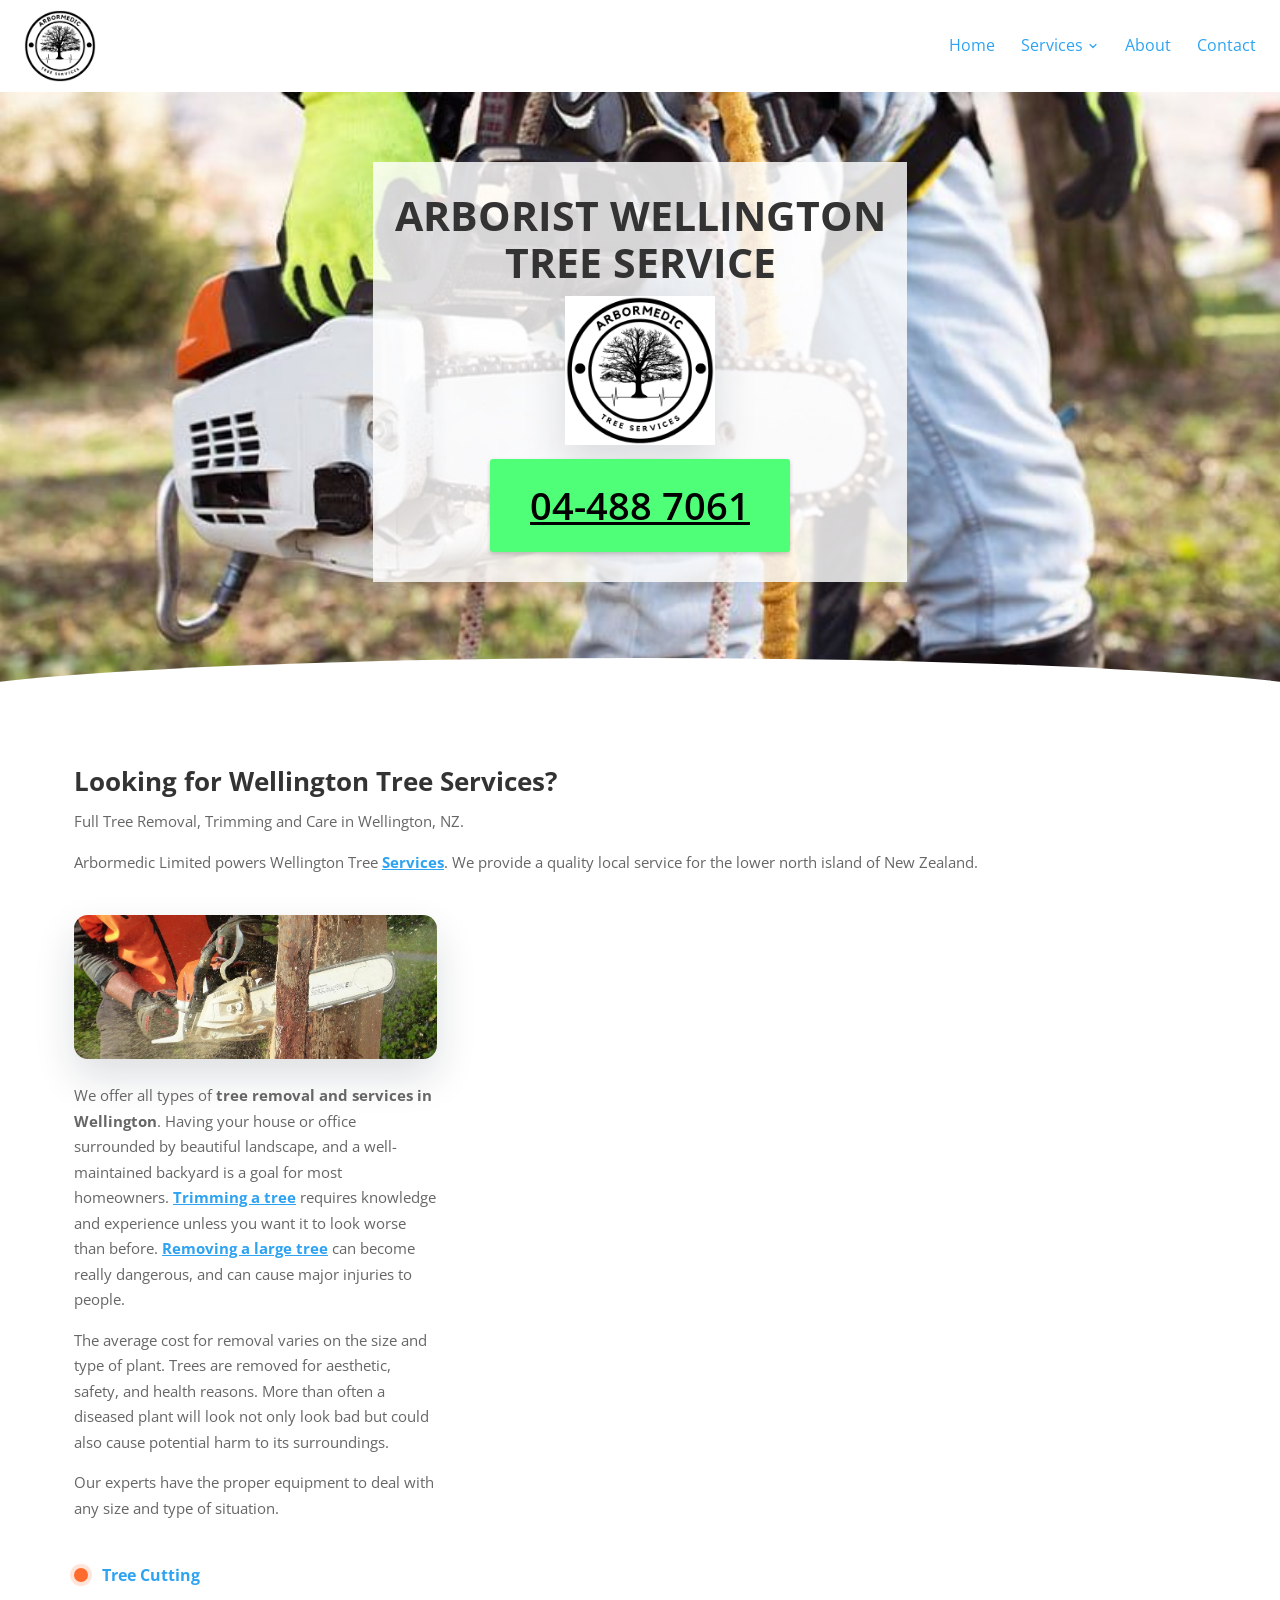
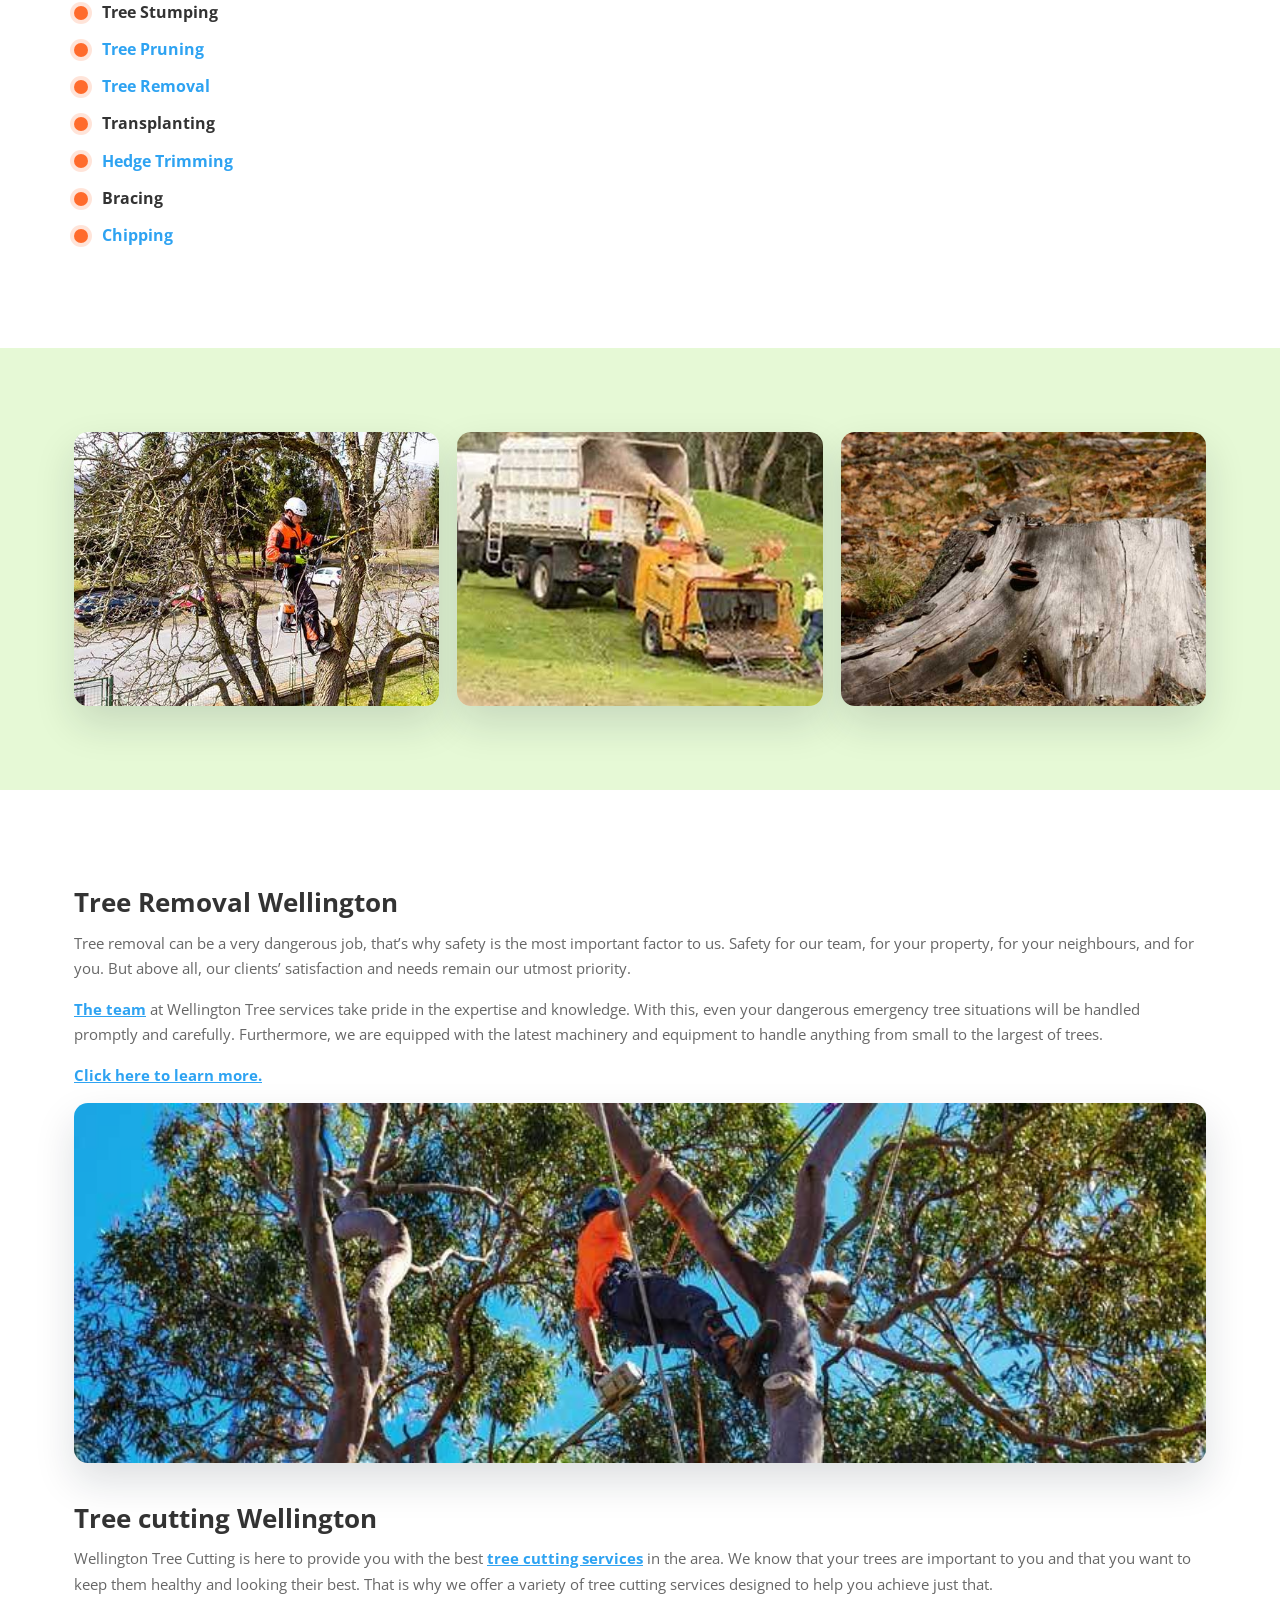
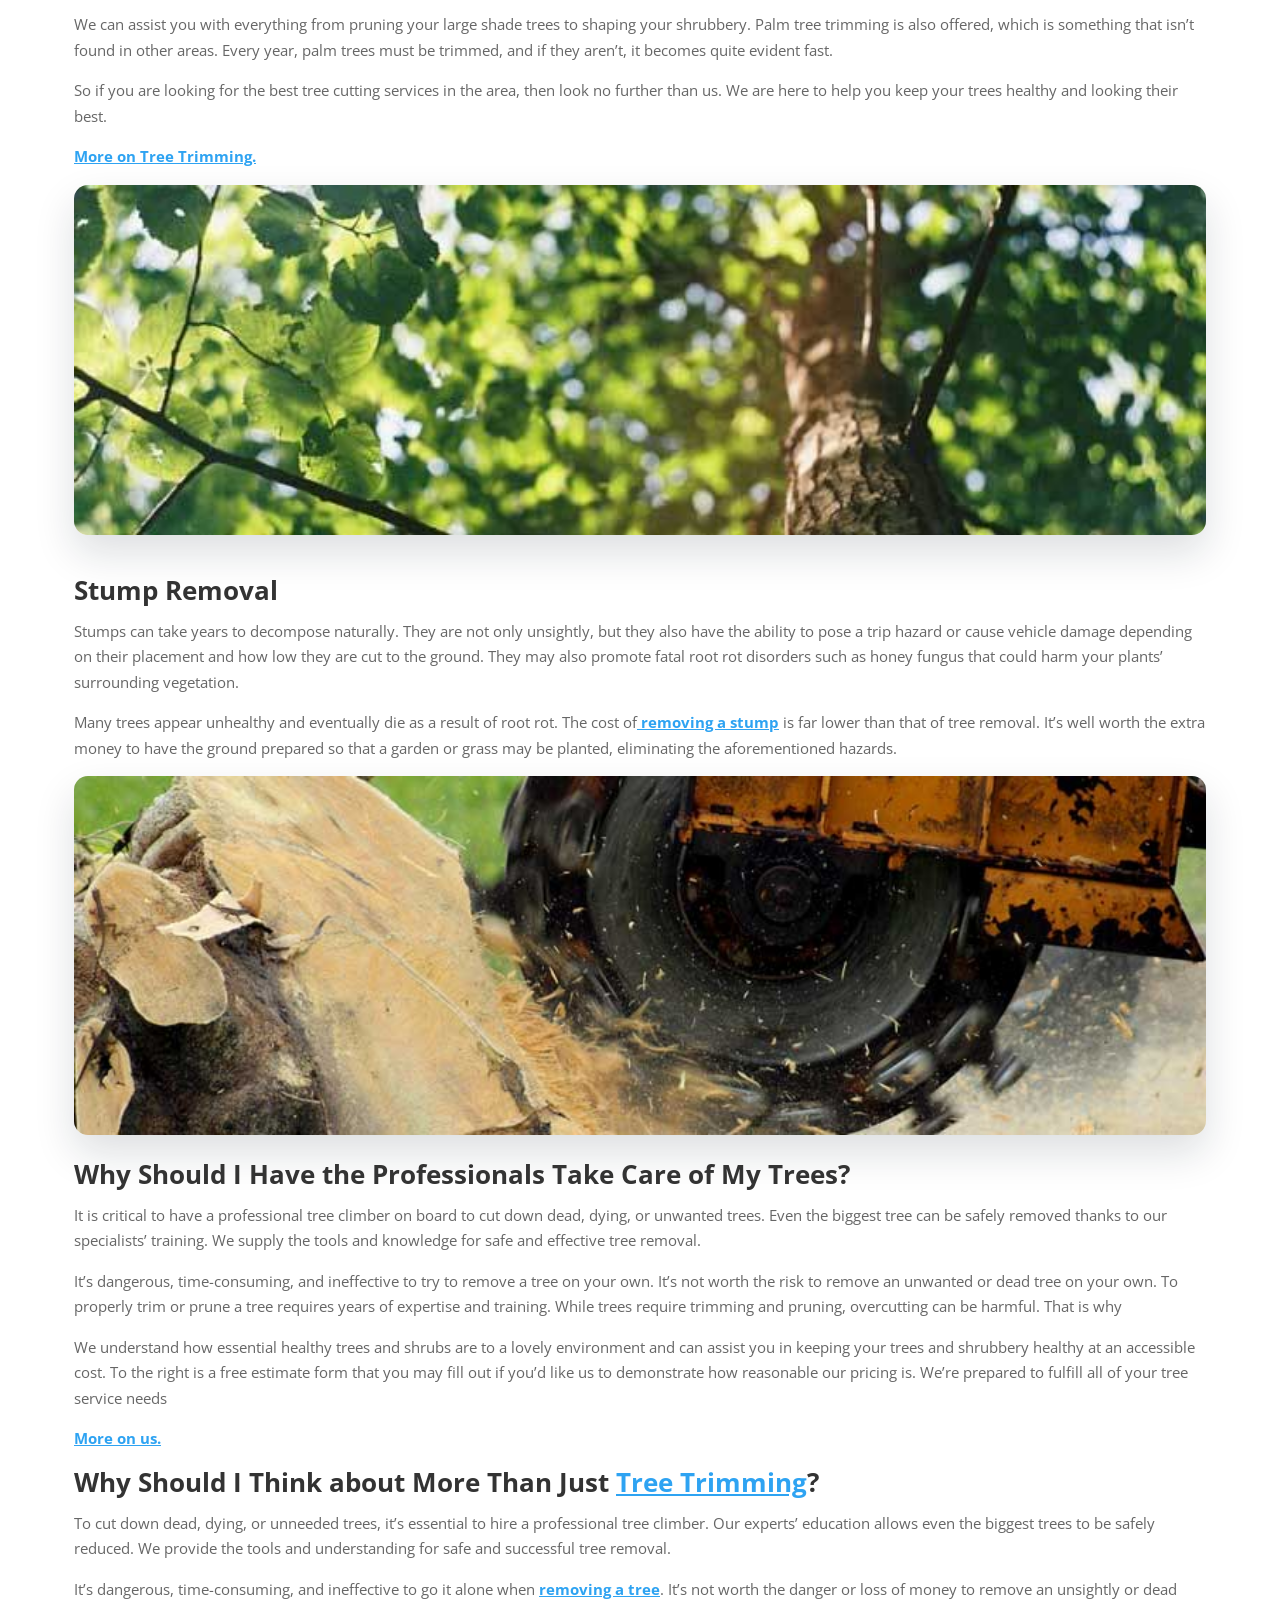
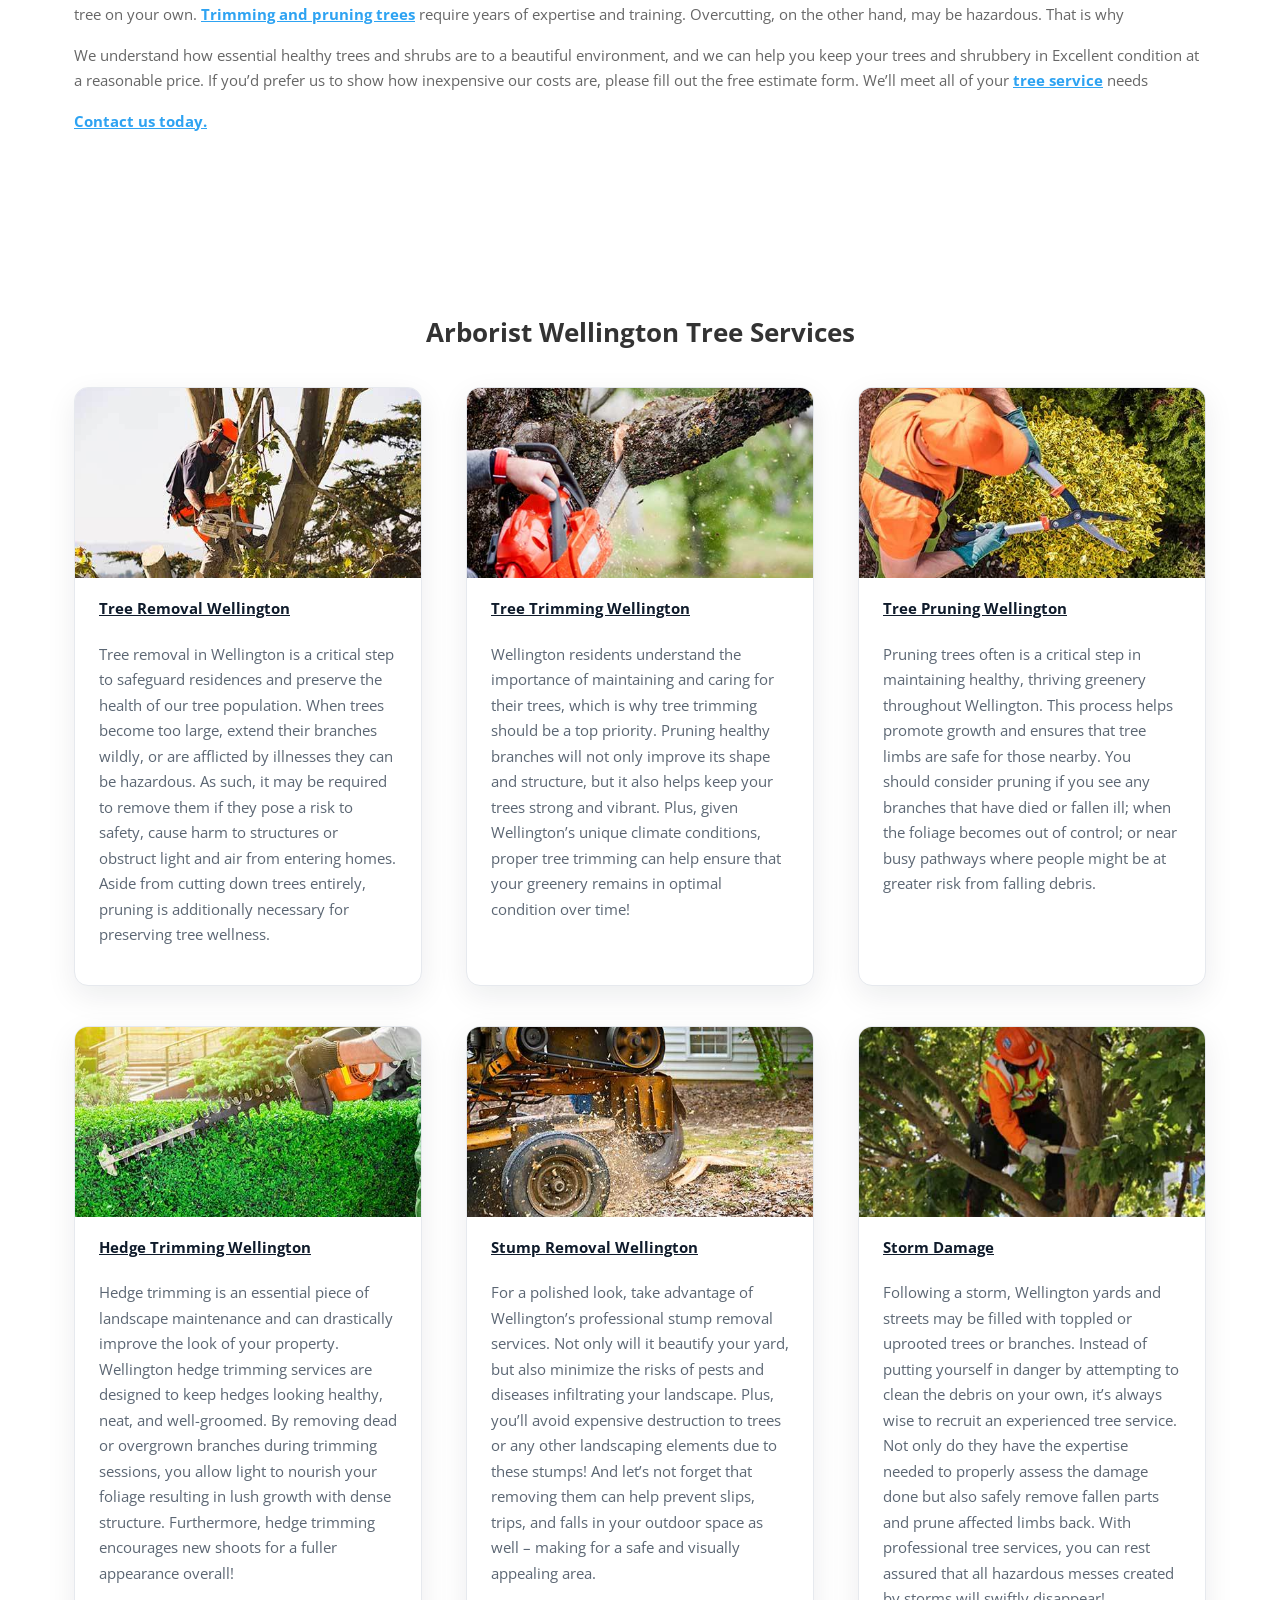
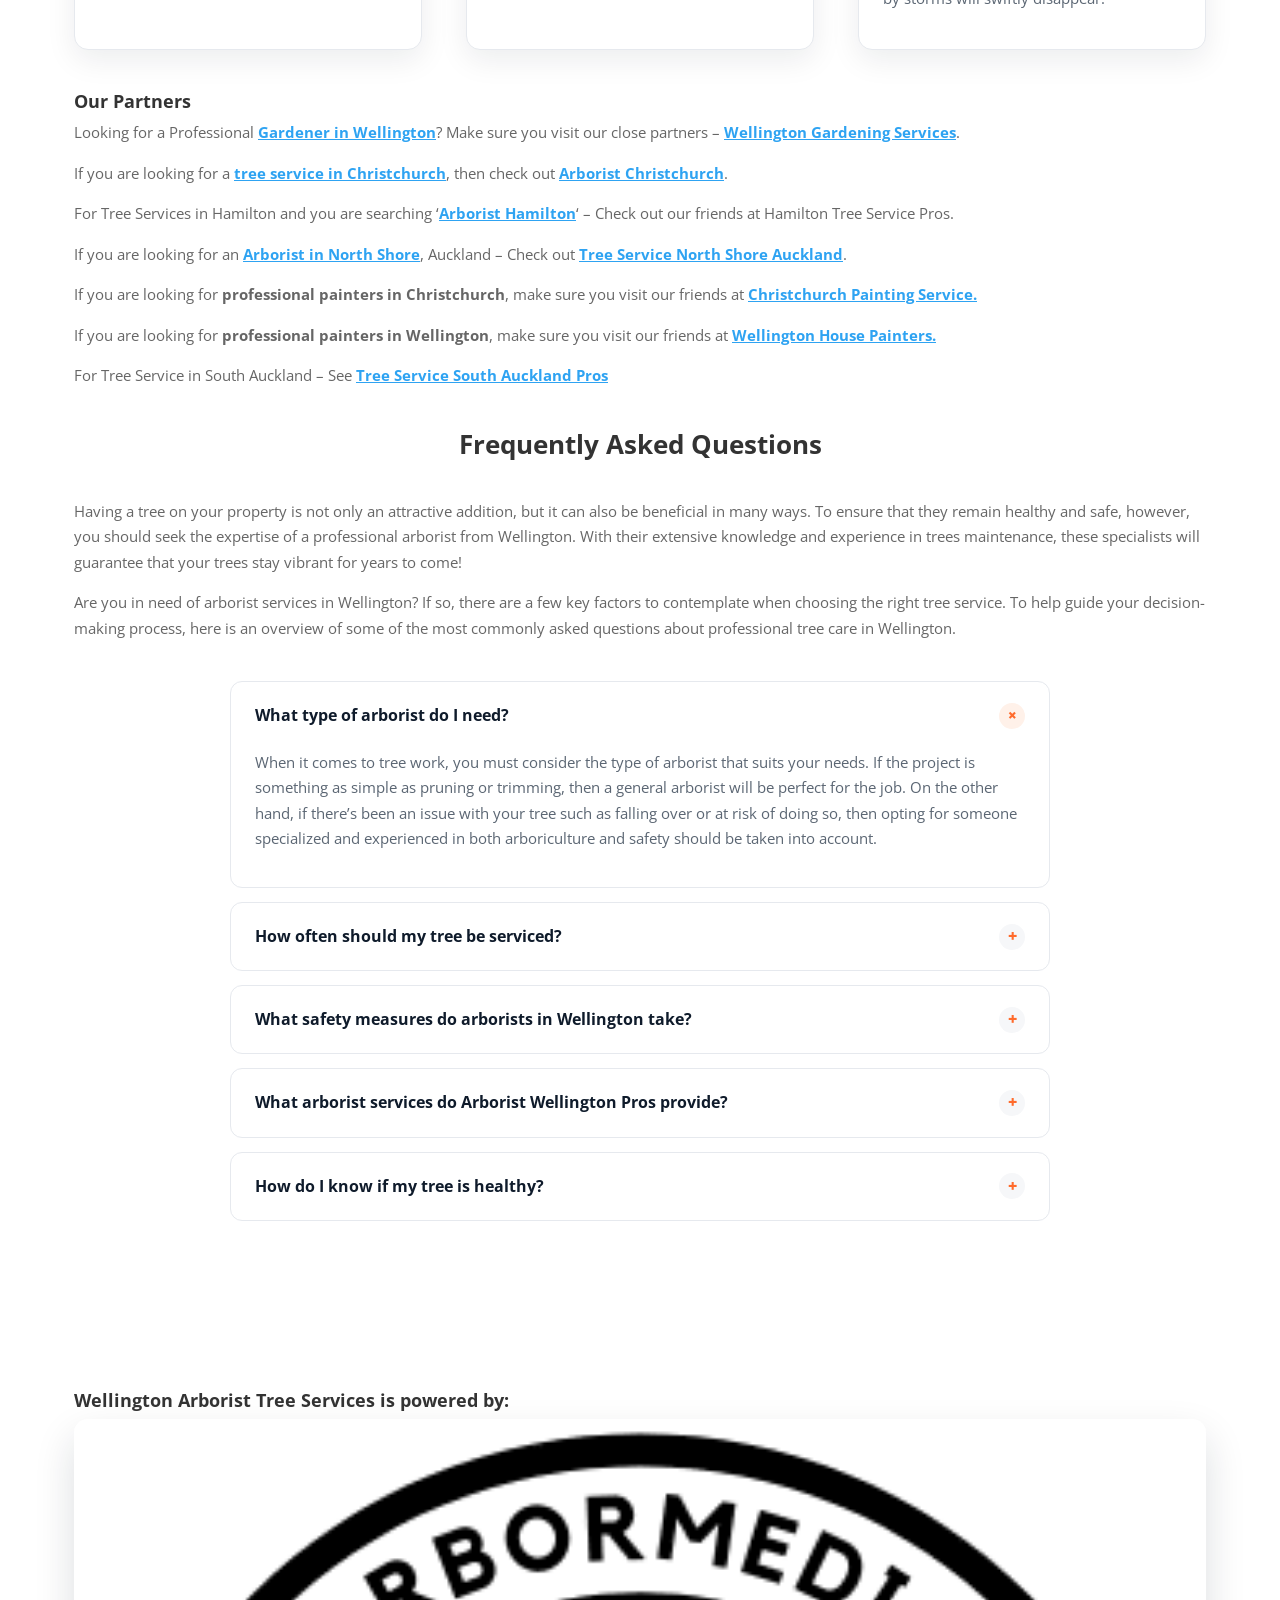
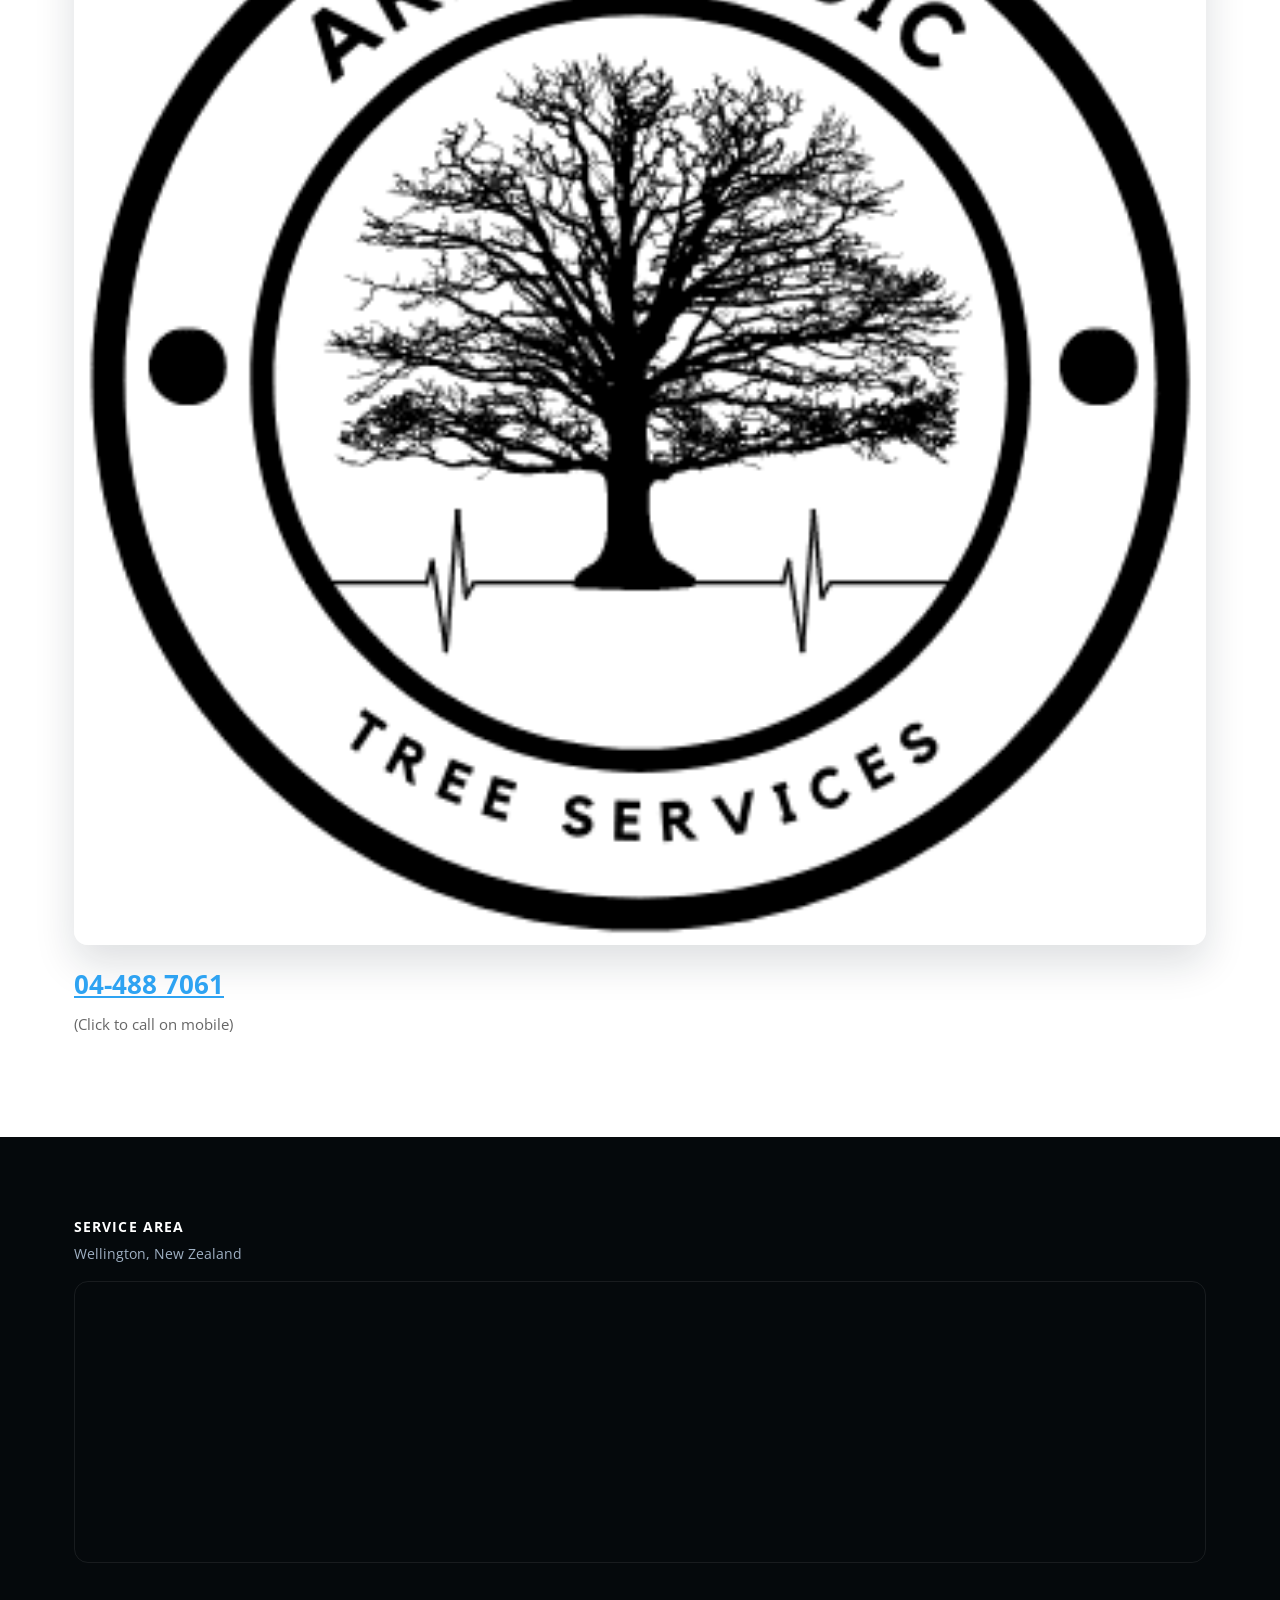
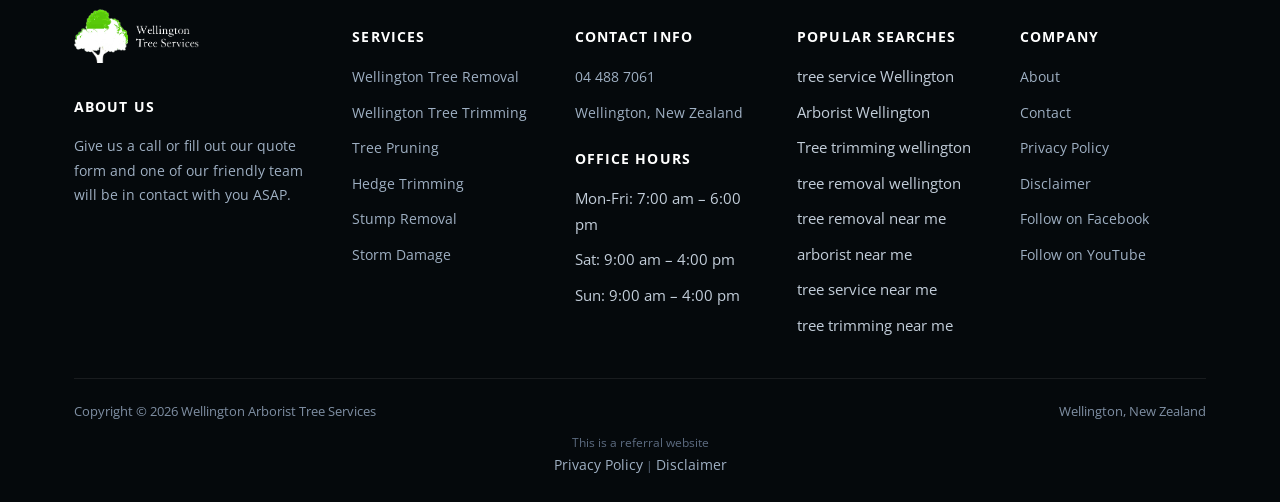
==== commit 2f73129b: "Mobile menu: make scrollable and collapse Services submenu Co-Authored-By: Claude Sonnet 5.5 <norepl" ====
--- a/index.html
+++ b/index.html
@@ -39,7 +39,7 @@
 <link rel="preload" as="style" href="https://fonts.googleapis.com/css2?family=Open+Sans:wght@400;600;700;800&display=swap" onload="this.onload=null;this.rel='stylesheet'">
 <noscript><link rel="stylesheet" href="https://fonts.googleapis.com/css2?family=Open+Sans:wght@400;600;700;800&display=swap"></noscript>
 <link rel="stylesheet" href="/css/style.css">
-</head>
+<style id="mnfix">.mobile-menu.open{max-height:calc(100vh - 150px);max-height:calc(100dvh - 150px);overflow-y:auto;-webkit-overflow-scrolling:touch;overscroll-behavior:contain}.mobile-menu.msub-ready .mobile-submenu{display:none}.mobile-menu.msub-ready .mobile-submenu.open{display:flex}.mobile-menu a.msub-parent{display:flex;justify-content:space-between;align-items:center}.mobile-menu a.msub-parent::after{content:"";width:8px;height:8px;border-right:2px solid currentColor;border-bottom:2px solid currentColor;transform:rotate(45deg);margin-right:6px;transition:transform .2s}.mobile-menu a.msub-parent[aria-expanded=true]::after{transform:rotate(-135deg)}</style></head>
 <body class="">
 <noscript><iframe src="https://www.googletagmanager.com/ns.html?id=GTM-WJN5B37" height="0" width="0" style="display:none;visibility:hidden"></iframe></noscript>
 <header class="classic">
@@ -136,5 +136,5 @@
 (function(){var b=document.getElementById('hamburgerBtn'),m=document.getElementById('mobileMenu');if(!b||!m)return;b.addEventListener('click',function(){var o=m.classList.toggle('open');b.setAttribute('aria-expanded',o?'true':'false');});})();
 </script>
 <script src="https://link.msgsndr.com/js/form_embed.js" defer></script>
-</body>
+<script id="mnfixjs">(function(){var m=document.getElementById("mobileMenu");if(!m)return;m.querySelectorAll(".mobile-submenu").forEach(function(s){var p=s.previousElementSibling;if(!p||p.tagName!=="A")return;var a=document.createElement("a");a.href=p.getAttribute("href");a.textContent="All "+p.textContent.trim();s.insertBefore(a,s.firstChild);m.classList.add("msub-ready");p.classList.add("msub-parent");p.setAttribute("aria-expanded","false");p.addEventListener("click",function(e){e.preventDefault();var o=s.classList.toggle("open");p.setAttribute("aria-expanded",o?"true":"false")})})})();</script></body>
 </html>
--- a/css/style.css
+++ b/css/style.css
@@ -545,6 +545,7 @@
 header.classic nav.links a:hover{color:#1a6fb0}
 header.classic .nav-item svg{stroke:#2ea3f2}
 .hero-c-box h1{text-transform:uppercase}
+.hero-c-box .figure{margin:10px auto;text-align:center}.hero-c-box .figure img{width:150px;max-width:40%;height:auto;margin:0 auto;border-radius:0}
 .hero-c-box .btn-primary{background:#4fff78}
 .hero-c-box .btn-primary:hover{background:#3de666}
 footer{background:#05090c}
